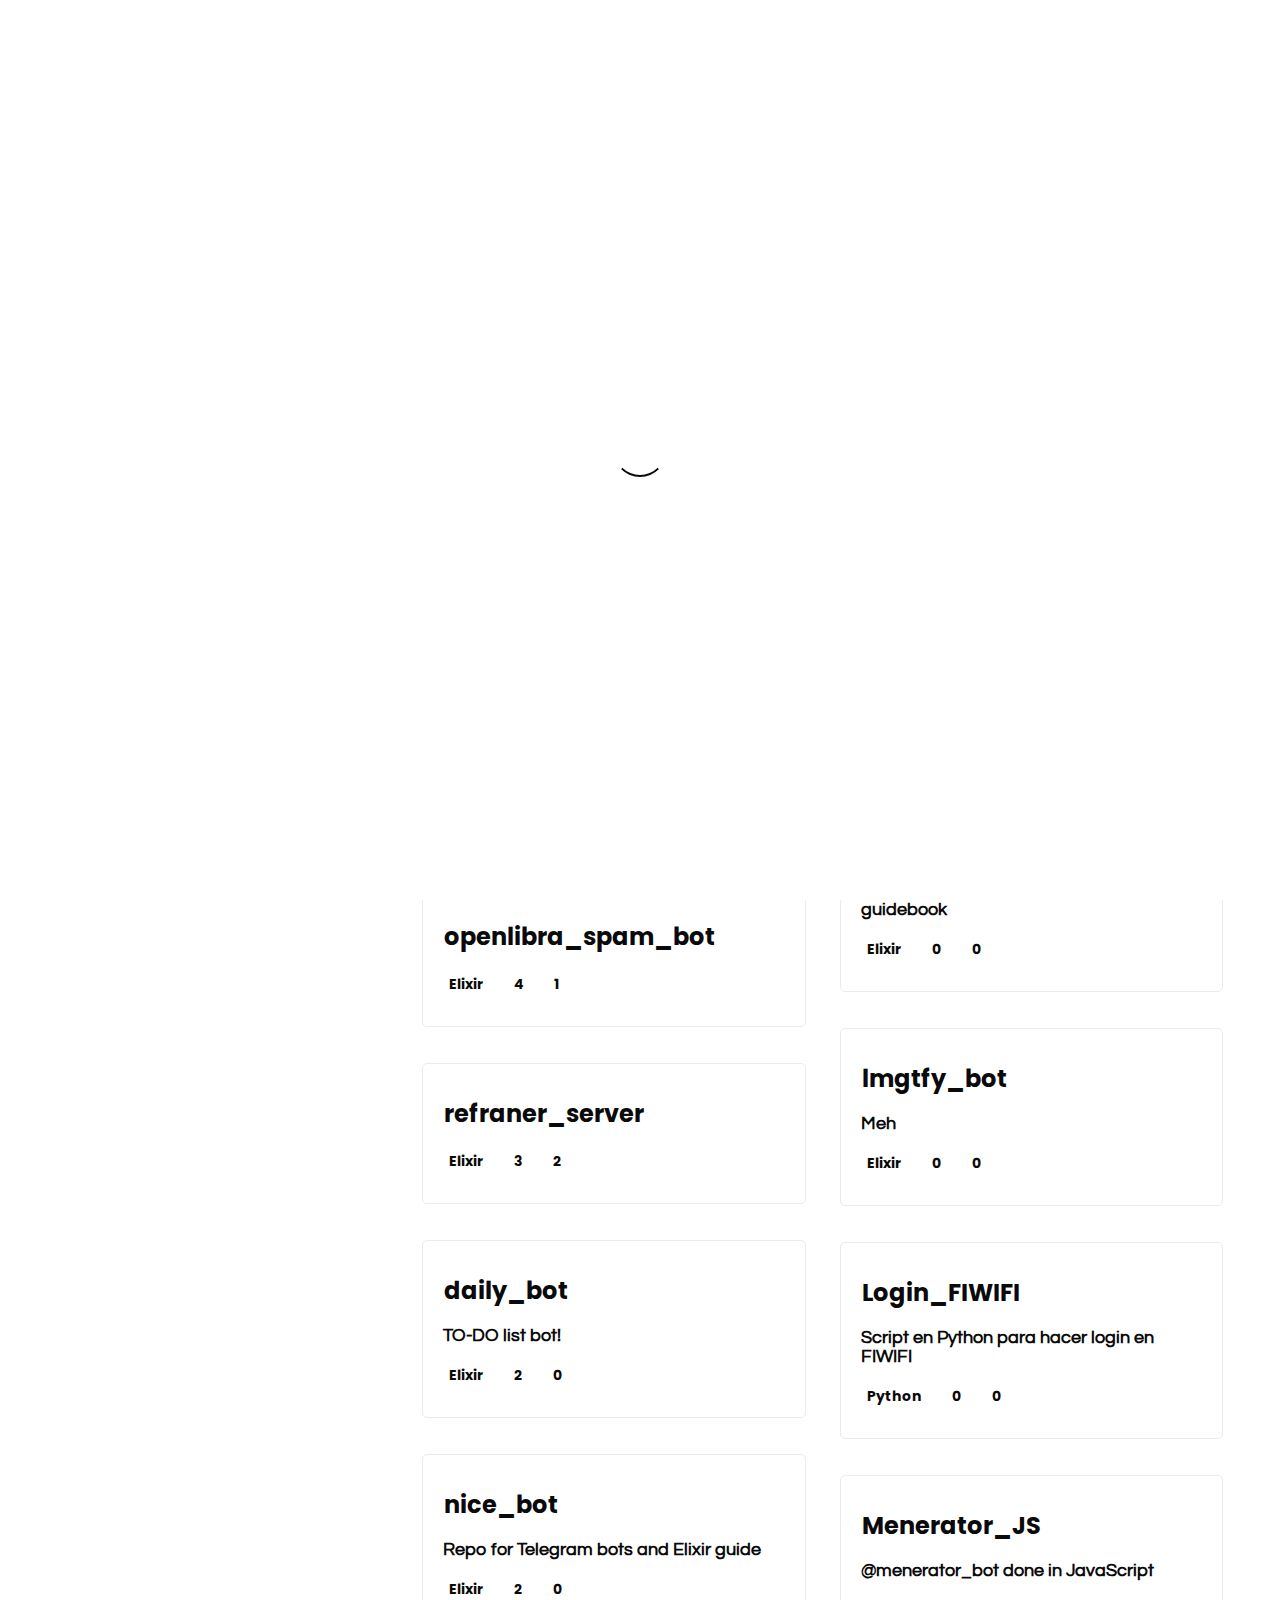
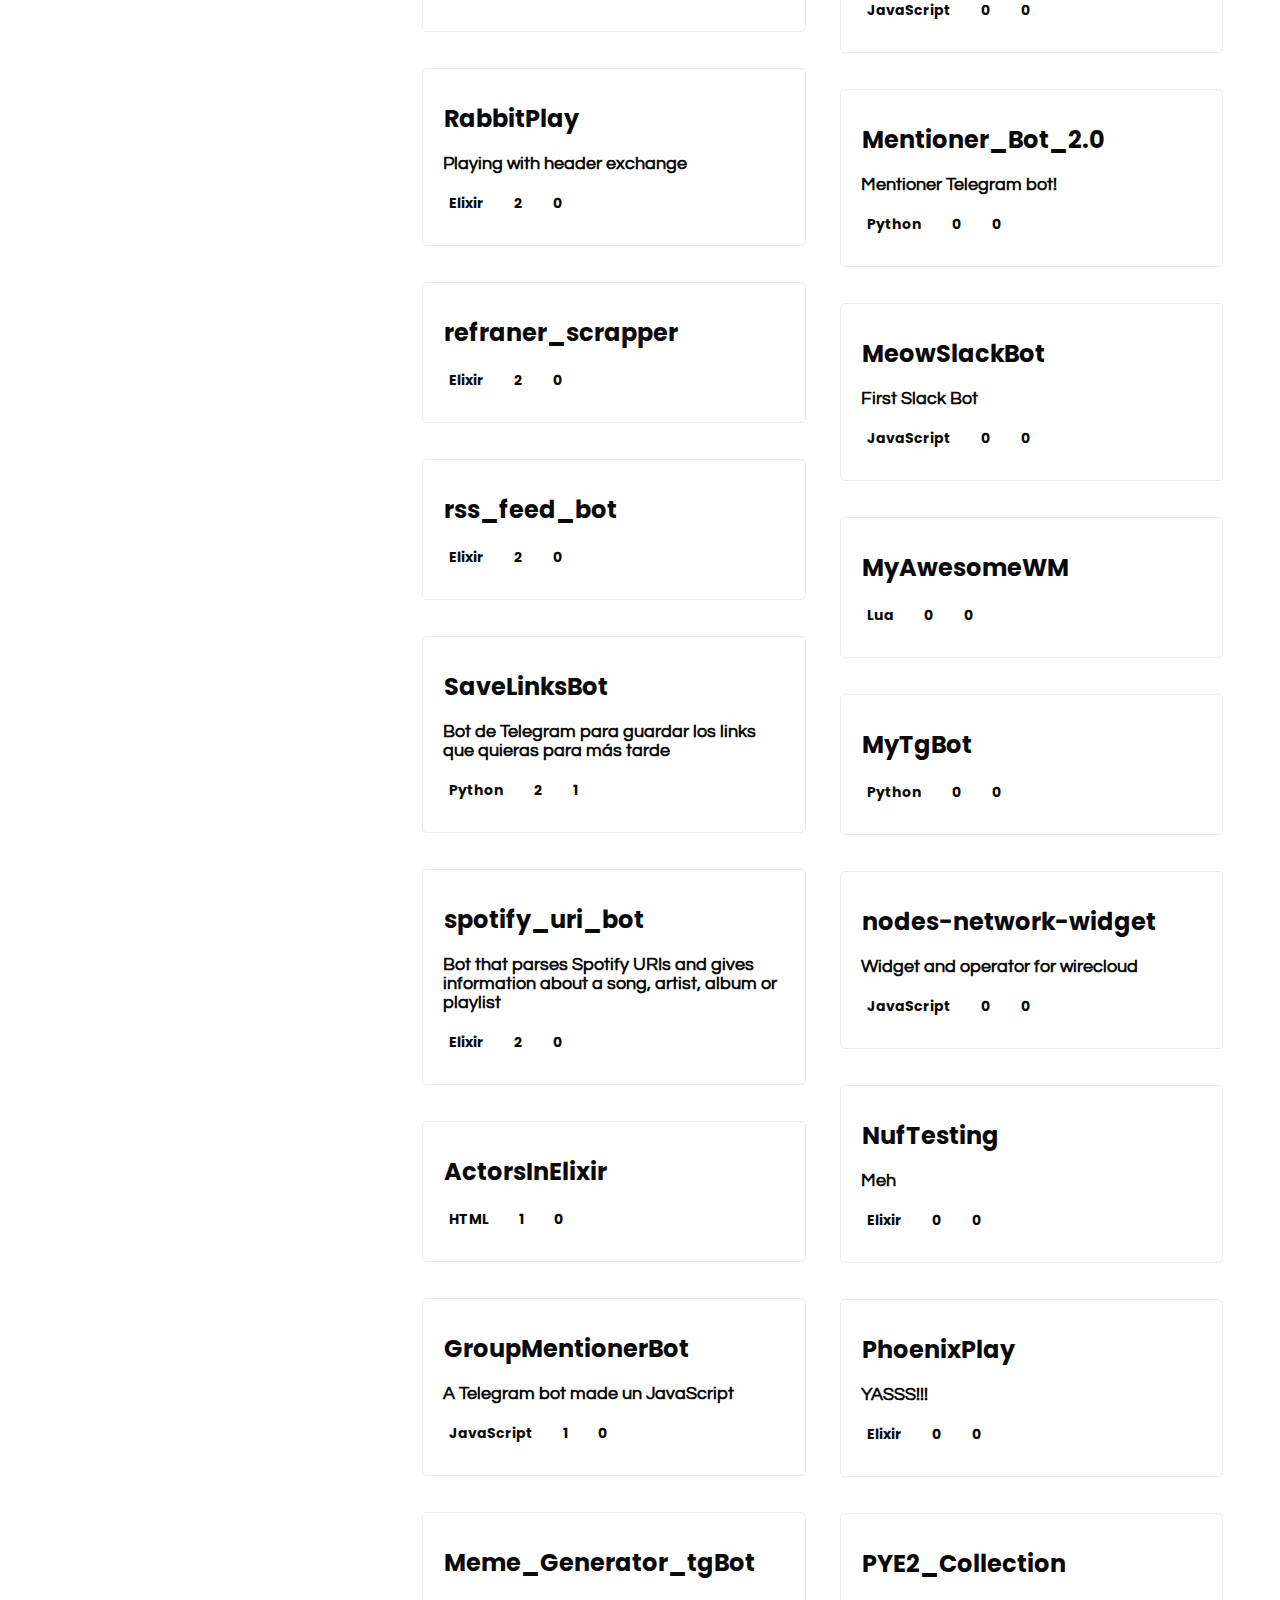
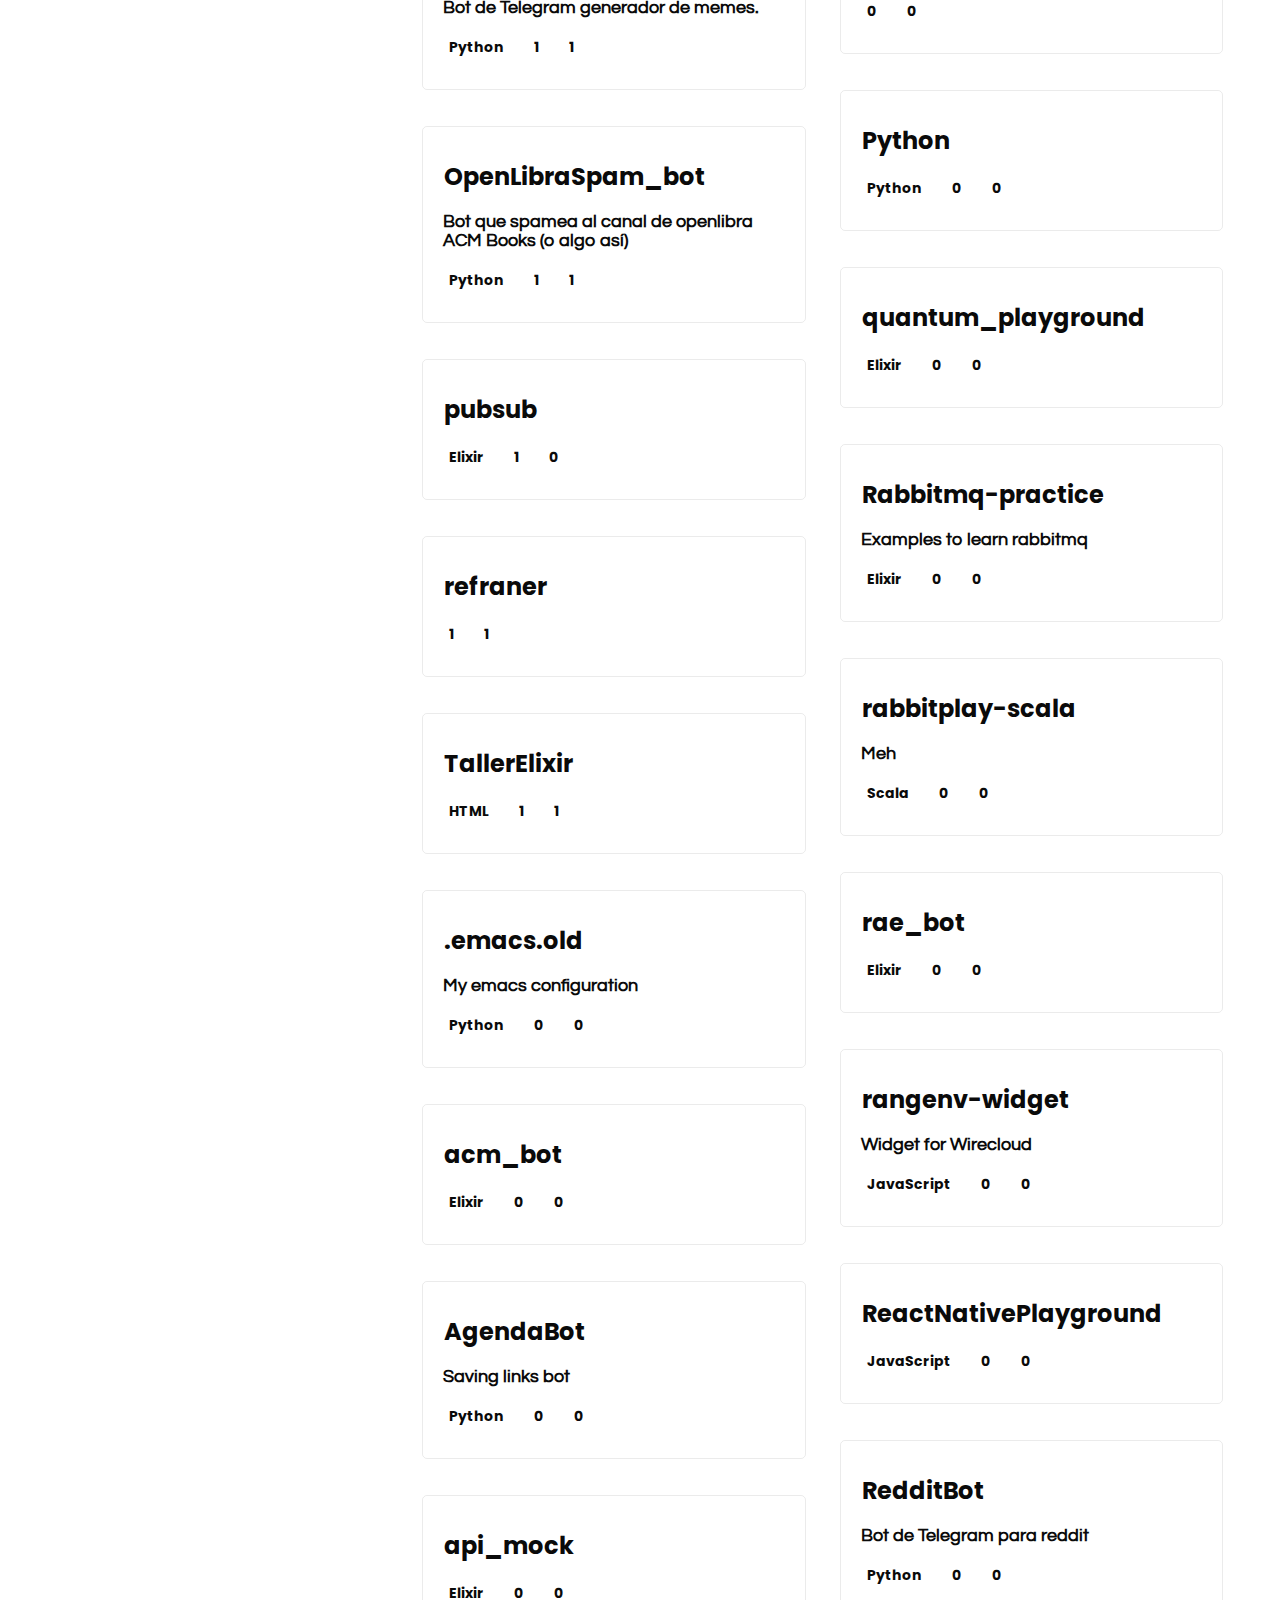
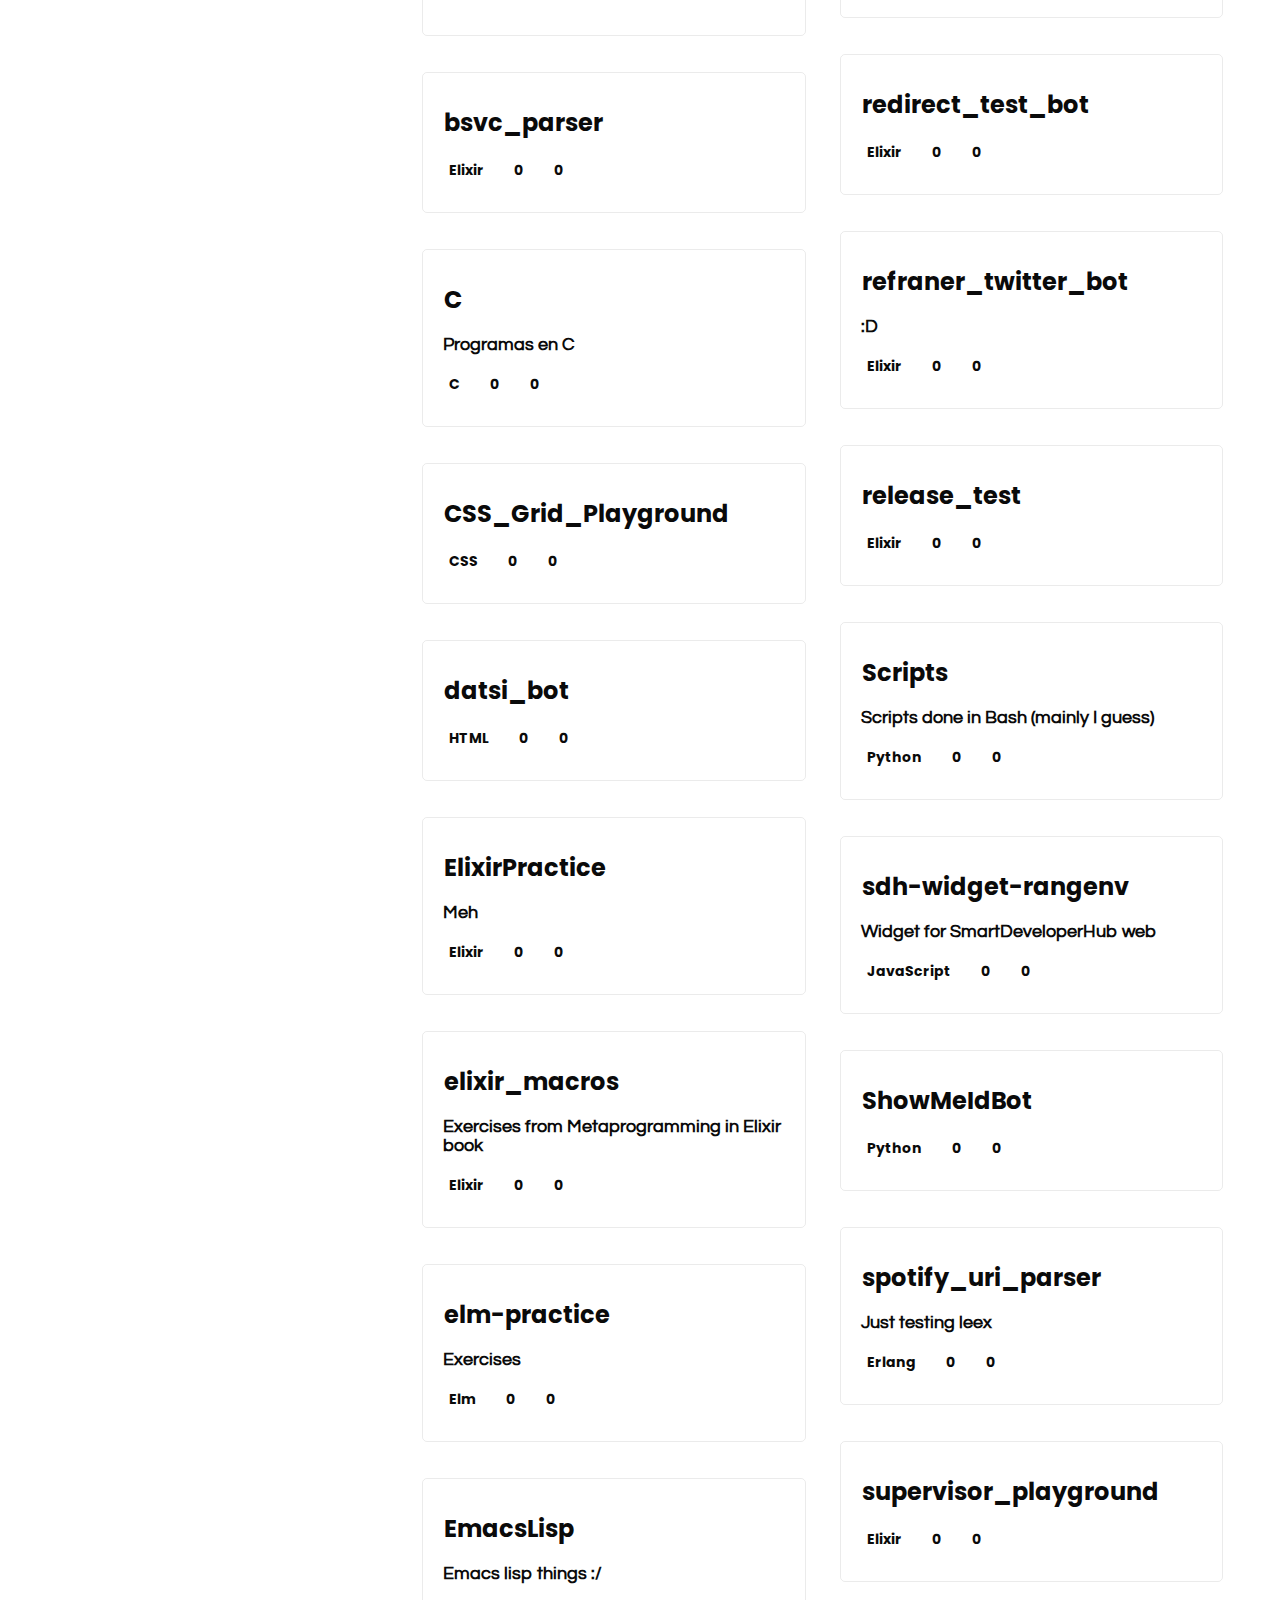
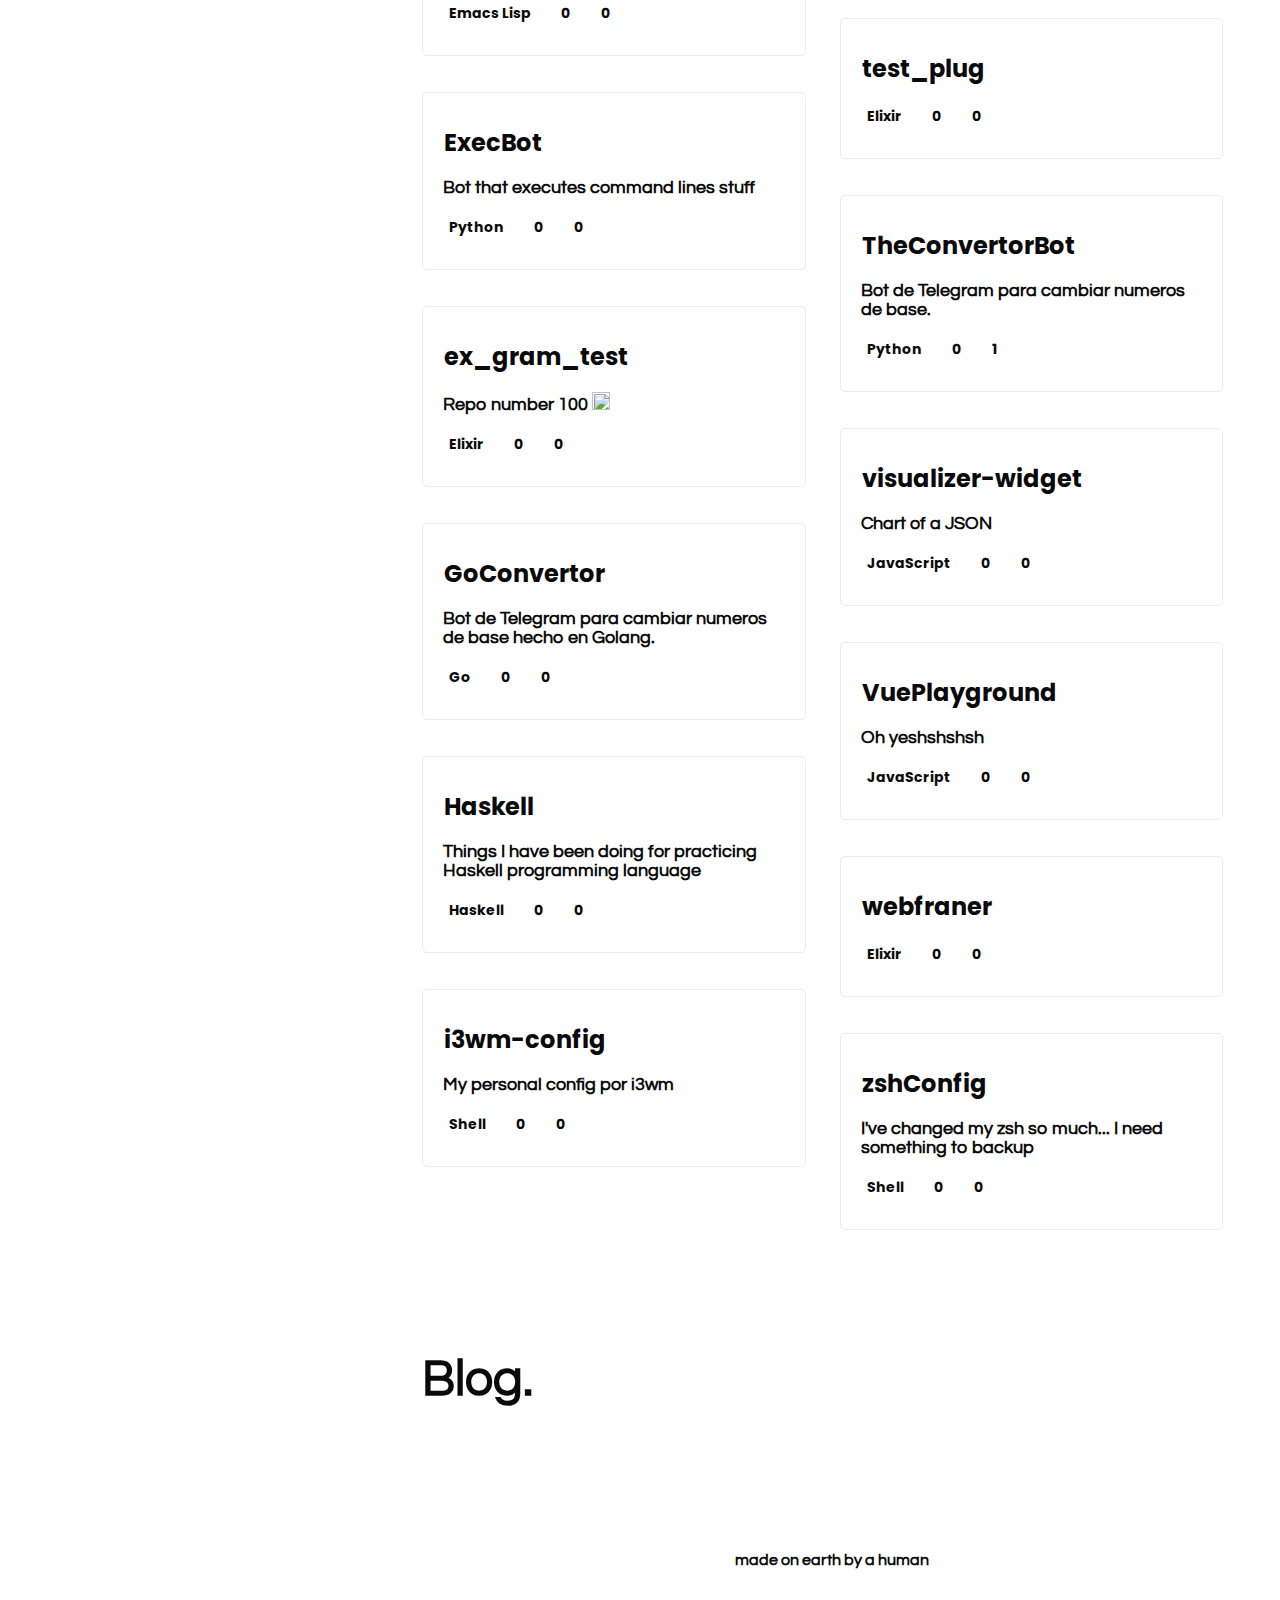
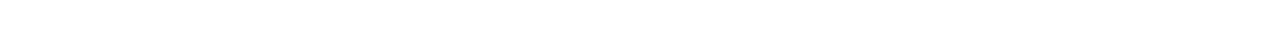
==== index.html @ a0875900 "Using gitfolio" ====
<!DOCTYPE html><html lang="en"><head>
    <meta charset="UTF-8">
    <meta name="viewport" content="width=device-width, initial-scale=1.0">
    <meta http-equiv="X-UA-Compatible" content="ie=edge">
    <title>Ironjanowar</title>
    <link rel="stylesheet" href="https://cdnjs.cloudflare.com/ajax/libs/animate.css/3.7.0/animate.min.css">
    <link rel="stylesheet" href="https://use.fontawesome.com/releases/v5.7.1/css/all.css" integrity="sha384-fnmOCqbTlWIlj8LyTjo7mOUStjsKC4pOpQbqyi7RrhN7udi9RwhKkMHpvLbHG9Sr" crossorigin="anonymous">
    <script src="https://code.jquery.com/jquery-3.4.1.min.js" integrity="sha256-CSXorXvZcTkaix6Yvo6HppcZGetbYMGWSFlBw8HfCJo=" crossorigin="anonymous"></script>
    <link rel="stylesheet" href="index.css">
<link rel="icon" href="https://avatars3.githubusercontent.com/u/9699815?v=4" type="image/png"></head>

<body>
    <div id="loading">
        <div id="spinner"></div>
    </div>
    <div id="profile">
        <div id="profile_img" style="background: url(https://avatars3.githubusercontent.com/u/9699815?v=4) center;"></div>
        <div id="username"><span style="display:block;">César</span><a href="https://github.com/Ironjanowar">@Ironjanowar</a></div>
        <div id="userbio" style="display: none;">undefined</div>
        <div id="about">
                <span style="display:none;"><i class="fas fa-users"></i> &nbsp; null</span>
                <span style="display:none;"><i class="fas fa-envelope"></i> &nbsp; null</span>
                <span style="display:none;"><i class="fas fa-link"></i> &nbsp; <a href=""></a></span>
                <span style="display:block;"><i class="fas fa-map-marker-alt"></i> &nbsp;&nbsp; Madrid</span>
                <span style="display:block;"><i class="fas fa-user-tie"></i> &nbsp;&nbsp; Available for hire</span></div>
    </div>
    <div id="display">
        <div id="work">
            <h1>Work.</h1>
            <div class="projects" id="work_section">
                        <a href="https://github.com/Ironjanowar/.emacs.d" target="_blank">
                        <section>
                            <div class="section_title">.emacs.d</div>
                            <div class="about_section">
                            <span style="display:block;">Emacs done with org-babel-tangle</span>
                            </div>
                            <div class="bottom_section">
                                <span style="display:inline-block;"><i class="fas fa-code"></i>&nbsp; Shell</span>
                                <span><i class="fas fa-star"></i>&nbsp; 7</span>
                                <span><i class="fas fa-code-branch"></i>&nbsp; 1</span>
                            </div>
                        </section>
                        </a>
                        <a href="https://github.com/Ironjanowar/refraner_bot" target="_blank">
                        <section>
                            <div class="section_title">refraner_bot</div>
                            <div class="about_section">
                            <span style="display:none;">undefined</span>
                            </div>
                            <div class="bottom_section">
                                <span style="display:inline-block;"><i class="fas fa-code"></i>&nbsp; Elixir</span>
                                <span><i class="fas fa-star"></i>&nbsp; 6</span>
                                <span><i class="fas fa-code-branch"></i>&nbsp; 2</span>
                            </div>
                        </section>
                        </a>
                        <a href="https://github.com/Ironjanowar/TallerBotsTelegram_ACM_ETSIINF_UPM" target="_blank">
                        <section>
                            <div class="section_title">TallerBotsTelegram_ACM_ETSIINF_UPM</div>
                            <div class="about_section">
                            <span style="display:block;">Diapositivas y archivos usados en el taller realizado en la UPM de Madrid</span>
                            </div>
                            <div class="bottom_section">
                                <span style="display:inline-block;"><i class="fas fa-code"></i>&nbsp; HTML</span>
                                <span><i class="fas fa-star"></i>&nbsp; 5</span>
                                <span><i class="fas fa-code-branch"></i>&nbsp; 0</span>
                            </div>
                        </section>
                        </a>
                        <a href="https://github.com/Ironjanowar/openlibra_spam_bot" target="_blank">
                        <section>
                            <div class="section_title">openlibra_spam_bot</div>
                            <div class="about_section">
                            <span style="display:none;">undefined</span>
                            </div>
                            <div class="bottom_section">
                                <span style="display:inline-block;"><i class="fas fa-code"></i>&nbsp; Elixir</span>
                                <span><i class="fas fa-star"></i>&nbsp; 4</span>
                                <span><i class="fas fa-code-branch"></i>&nbsp; 1</span>
                            </div>
                        </section>
                        </a>
                        <a href="https://github.com/Ironjanowar/refraner_server" target="_blank">
                        <section>
                            <div class="section_title">refraner_server</div>
                            <div class="about_section">
                            <span style="display:none;">undefined</span>
                            </div>
                            <div class="bottom_section">
                                <span style="display:inline-block;"><i class="fas fa-code"></i>&nbsp; Elixir</span>
                                <span><i class="fas fa-star"></i>&nbsp; 3</span>
                                <span><i class="fas fa-code-branch"></i>&nbsp; 2</span>
                            </div>
                        </section>
                        </a>
                        <a href="https://github.com/Ironjanowar/daily_bot" target="_blank">
                        <section>
                            <div class="section_title">daily_bot</div>
                            <div class="about_section">
                            <span style="display:block;">TO-DO list bot!</span>
                            </div>
                            <div class="bottom_section">
                                <span style="display:inline-block;"><i class="fas fa-code"></i>&nbsp; Elixir</span>
                                <span><i class="fas fa-star"></i>&nbsp; 2</span>
                                <span><i class="fas fa-code-branch"></i>&nbsp; 0</span>
                            </div>
                        </section>
                        </a>
                        <a href="https://github.com/Ironjanowar/nice_bot" target="_blank">
                        <section>
                            <div class="section_title">nice_bot</div>
                            <div class="about_section">
                            <span style="display:block;">Repo for Telegram bots and Elixir guide</span>
                            </div>
                            <div class="bottom_section">
                                <span style="display:inline-block;"><i class="fas fa-code"></i>&nbsp; Elixir</span>
                                <span><i class="fas fa-star"></i>&nbsp; 2</span>
                                <span><i class="fas fa-code-branch"></i>&nbsp; 0</span>
                            </div>
                        </section>
                        </a>
                        <a href="https://github.com/Ironjanowar/RabbitPlay" target="_blank">
                        <section>
                            <div class="section_title">RabbitPlay</div>
                            <div class="about_section">
                            <span style="display:block;">Playing with header exchange</span>
                            </div>
                            <div class="bottom_section">
                                <span style="display:inline-block;"><i class="fas fa-code"></i>&nbsp; Elixir</span>
                                <span><i class="fas fa-star"></i>&nbsp; 2</span>
                                <span><i class="fas fa-code-branch"></i>&nbsp; 0</span>
                            </div>
                        </section>
                        </a>
                        <a href="https://github.com/Ironjanowar/refraner_scrapper" target="_blank">
                        <section>
                            <div class="section_title">refraner_scrapper</div>
                            <div class="about_section">
                            <span style="display:none;">undefined</span>
                            </div>
                            <div class="bottom_section">
                                <span style="display:inline-block;"><i class="fas fa-code"></i>&nbsp; Elixir</span>
                                <span><i class="fas fa-star"></i>&nbsp; 2</span>
                                <span><i class="fas fa-code-branch"></i>&nbsp; 0</span>
                            </div>
                        </section>
                        </a>
                        <a href="https://github.com/Ironjanowar/rss_feed_bot" target="_blank">
                        <section>
                            <div class="section_title">rss_feed_bot</div>
                            <div class="about_section">
                            <span style="display:none;">undefined</span>
                            </div>
                            <div class="bottom_section">
                                <span style="display:inline-block;"><i class="fas fa-code"></i>&nbsp; Elixir</span>
                                <span><i class="fas fa-star"></i>&nbsp; 2</span>
                                <span><i class="fas fa-code-branch"></i>&nbsp; 0</span>
                            </div>
                        </section>
                        </a>
                        <a href="https://github.com/Ironjanowar/SaveLinksBot" target="_blank">
                        <section>
                            <div class="section_title">SaveLinksBot</div>
                            <div class="about_section">
                            <span style="display:block;">Bot de Telegram para guardar los links que quieras para más tarde</span>
                            </div>
                            <div class="bottom_section">
                                <span style="display:inline-block;"><i class="fas fa-code"></i>&nbsp; Python</span>
                                <span><i class="fas fa-star"></i>&nbsp; 2</span>
                                <span><i class="fas fa-code-branch"></i>&nbsp; 1</span>
                            </div>
                        </section>
                        </a>
                        <a href="https://github.com/Ironjanowar/spotify_uri_bot" target="_blank">
                        <section>
                            <div class="section_title">spotify_uri_bot</div>
                            <div class="about_section">
                            <span style="display:block;">Bot that parses Spotify URIs and gives information about a song, artist, album or playlist</span>
                            </div>
                            <div class="bottom_section">
                                <span style="display:inline-block;"><i class="fas fa-code"></i>&nbsp; Elixir</span>
                                <span><i class="fas fa-star"></i>&nbsp; 2</span>
                                <span><i class="fas fa-code-branch"></i>&nbsp; 0</span>
                            </div>
                        </section>
                        </a>
                        <a href="https://github.com/Ironjanowar/ActorsInElixir" target="_blank">
                        <section>
                            <div class="section_title">ActorsInElixir</div>
                            <div class="about_section">
                            <span style="display:none;">undefined</span>
                            </div>
                            <div class="bottom_section">
                                <span style="display:inline-block;"><i class="fas fa-code"></i>&nbsp; HTML</span>
                                <span><i class="fas fa-star"></i>&nbsp; 1</span>
                                <span><i class="fas fa-code-branch"></i>&nbsp; 0</span>
                            </div>
                        </section>
                        </a>
                        <a href="https://github.com/Ironjanowar/GroupMentionerBot" target="_blank">
                        <section>
                            <div class="section_title">GroupMentionerBot</div>
                            <div class="about_section">
                            <span style="display:block;">A Telegram bot made un JavaScript</span>
                            </div>
                            <div class="bottom_section">
                                <span style="display:inline-block;"><i class="fas fa-code"></i>&nbsp; JavaScript</span>
                                <span><i class="fas fa-star"></i>&nbsp; 1</span>
                                <span><i class="fas fa-code-branch"></i>&nbsp; 0</span>
                            </div>
                        </section>
                        </a>
                        <a href="https://github.com/Ironjanowar/Meme_Generator_tgBot" target="_blank">
                        <section>
                            <div class="section_title">Meme_Generator_tgBot</div>
                            <div class="about_section">
                            <span style="display:block;">Bot de Telegram generador de memes.</span>
                            </div>
                            <div class="bottom_section">
                                <span style="display:inline-block;"><i class="fas fa-code"></i>&nbsp; Python</span>
                                <span><i class="fas fa-star"></i>&nbsp; 1</span>
                                <span><i class="fas fa-code-branch"></i>&nbsp; 1</span>
                            </div>
                        </section>
                        </a>
                        <a href="https://github.com/Ironjanowar/OpenLibraSpam_bot" target="_blank">
                        <section>
                            <div class="section_title">OpenLibraSpam_bot</div>
                            <div class="about_section">
                            <span style="display:block;">Bot que spamea al canal de openlibra ACM Books (o algo así)</span>
                            </div>
                            <div class="bottom_section">
                                <span style="display:inline-block;"><i class="fas fa-code"></i>&nbsp; Python</span>
                                <span><i class="fas fa-star"></i>&nbsp; 1</span>
                                <span><i class="fas fa-code-branch"></i>&nbsp; 1</span>
                            </div>
                        </section>
                        </a>
                        <a href="https://github.com/Ironjanowar/pubsub" target="_blank">
                        <section>
                            <div class="section_title">pubsub</div>
                            <div class="about_section">
                            <span style="display:none;">undefined</span>
                            </div>
                            <div class="bottom_section">
                                <span style="display:inline-block;"><i class="fas fa-code"></i>&nbsp; Elixir</span>
                                <span><i class="fas fa-star"></i>&nbsp; 1</span>
                                <span><i class="fas fa-code-branch"></i>&nbsp; 0</span>
                            </div>
                        </section>
                        </a>
                        <a href="https://github.com/Ironjanowar/refraner" target="_blank">
                        <section>
                            <div class="section_title">refraner</div>
                            <div class="about_section">
                            <span style="display:none;">undefined</span>
                            </div>
                            <div class="bottom_section">
                                <span style="display:none;"><i class="fas fa-code"></i>&nbsp; null</span>
                                <span><i class="fas fa-star"></i>&nbsp; 1</span>
                                <span><i class="fas fa-code-branch"></i>&nbsp; 1</span>
                            </div>
                        </section>
                        </a>
                        <a href="https://github.com/Ironjanowar/TallerElixir" target="_blank">
                        <section>
                            <div class="section_title">TallerElixir</div>
                            <div class="about_section">
                            <span style="display:none;">undefined</span>
                            </div>
                            <div class="bottom_section">
                                <span style="display:inline-block;"><i class="fas fa-code"></i>&nbsp; HTML</span>
                                <span><i class="fas fa-star"></i>&nbsp; 1</span>
                                <span><i class="fas fa-code-branch"></i>&nbsp; 1</span>
                            </div>
                        </section>
                        </a>
                        <a href="https://github.com/Ironjanowar/.emacs.old" target="_blank">
                        <section>
                            <div class="section_title">.emacs.old</div>
                            <div class="about_section">
                            <span style="display:block;">My emacs configuration</span>
                            </div>
                            <div class="bottom_section">
                                <span style="display:inline-block;"><i class="fas fa-code"></i>&nbsp; Python</span>
                                <span><i class="fas fa-star"></i>&nbsp; 0</span>
                                <span><i class="fas fa-code-branch"></i>&nbsp; 0</span>
                            </div>
                        </section>
                        </a>
                        <a href="https://github.com/Ironjanowar/acm_bot" target="_blank">
                        <section>
                            <div class="section_title">acm_bot</div>
                            <div class="about_section">
                            <span style="display:none;">undefined</span>
                            </div>
                            <div class="bottom_section">
                                <span style="display:inline-block;"><i class="fas fa-code"></i>&nbsp; Elixir</span>
                                <span><i class="fas fa-star"></i>&nbsp; 0</span>
                                <span><i class="fas fa-code-branch"></i>&nbsp; 0</span>
                            </div>
                        </section>
                        </a>
                        <a href="https://github.com/Ironjanowar/AgendaBot" target="_blank">
                        <section>
                            <div class="section_title">AgendaBot</div>
                            <div class="about_section">
                            <span style="display:block;">Saving links bot</span>
                            </div>
                            <div class="bottom_section">
                                <span style="display:inline-block;"><i class="fas fa-code"></i>&nbsp; Python</span>
                                <span><i class="fas fa-star"></i>&nbsp; 0</span>
                                <span><i class="fas fa-code-branch"></i>&nbsp; 0</span>
                            </div>
                        </section>
                        </a>
                        <a href="https://github.com/Ironjanowar/api_mock" target="_blank">
                        <section>
                            <div class="section_title">api_mock</div>
                            <div class="about_section">
                            <span style="display:none;">undefined</span>
                            </div>
                            <div class="bottom_section">
                                <span style="display:inline-block;"><i class="fas fa-code"></i>&nbsp; Elixir</span>
                                <span><i class="fas fa-star"></i>&nbsp; 0</span>
                                <span><i class="fas fa-code-branch"></i>&nbsp; 0</span>
                            </div>
                        </section>
                        </a>
                        <a href="https://github.com/Ironjanowar/bsvc_parser" target="_blank">
                        <section>
                            <div class="section_title">bsvc_parser</div>
                            <div class="about_section">
                            <span style="display:none;">undefined</span>
                            </div>
                            <div class="bottom_section">
                                <span style="display:inline-block;"><i class="fas fa-code"></i>&nbsp; Elixir</span>
                                <span><i class="fas fa-star"></i>&nbsp; 0</span>
                                <span><i class="fas fa-code-branch"></i>&nbsp; 0</span>
                            </div>
                        </section>
                        </a>
                        <a href="https://github.com/Ironjanowar/C" target="_blank">
                        <section>
                            <div class="section_title">C</div>
                            <div class="about_section">
                            <span style="display:block;">Programas en C</span>
                            </div>
                            <div class="bottom_section">
                                <span style="display:inline-block;"><i class="fas fa-code"></i>&nbsp; C</span>
                                <span><i class="fas fa-star"></i>&nbsp; 0</span>
                                <span><i class="fas fa-code-branch"></i>&nbsp; 0</span>
                            </div>
                        </section>
                        </a>
                        <a href="https://github.com/Ironjanowar/CSS_Grid_Playground" target="_blank">
                        <section>
                            <div class="section_title">CSS_Grid_Playground</div>
                            <div class="about_section">
                            <span style="display:none;">undefined</span>
                            </div>
                            <div class="bottom_section">
                                <span style="display:inline-block;"><i class="fas fa-code"></i>&nbsp; CSS</span>
                                <span><i class="fas fa-star"></i>&nbsp; 0</span>
                                <span><i class="fas fa-code-branch"></i>&nbsp; 0</span>
                            </div>
                        </section>
                        </a>
                        <a href="https://github.com/Ironjanowar/datsi_bot" target="_blank">
                        <section>
                            <div class="section_title">datsi_bot</div>
                            <div class="about_section">
                            <span style="display:none;">undefined</span>
                            </div>
                            <div class="bottom_section">
                                <span style="display:inline-block;"><i class="fas fa-code"></i>&nbsp; HTML</span>
                                <span><i class="fas fa-star"></i>&nbsp; 0</span>
                                <span><i class="fas fa-code-branch"></i>&nbsp; 0</span>
                            </div>
                        </section>
                        </a>
                        <a href="https://github.com/Ironjanowar/ElixirPractice" target="_blank">
                        <section>
                            <div class="section_title">ElixirPractice</div>
                            <div class="about_section">
                            <span style="display:block;">Meh</span>
                            </div>
                            <div class="bottom_section">
                                <span style="display:inline-block;"><i class="fas fa-code"></i>&nbsp; Elixir</span>
                                <span><i class="fas fa-star"></i>&nbsp; 0</span>
                                <span><i class="fas fa-code-branch"></i>&nbsp; 0</span>
                            </div>
                        </section>
                        </a>
                        <a href="https://github.com/Ironjanowar/elixir_macros" target="_blank">
                        <section>
                            <div class="section_title">elixir_macros</div>
                            <div class="about_section">
                            <span style="display:block;">Exercises from Metaprogramming in Elixir book</span>
                            </div>
                            <div class="bottom_section">
                                <span style="display:inline-block;"><i class="fas fa-code"></i>&nbsp; Elixir</span>
                                <span><i class="fas fa-star"></i>&nbsp; 0</span>
                                <span><i class="fas fa-code-branch"></i>&nbsp; 0</span>
                            </div>
                        </section>
                        </a>
                        <a href="https://github.com/Ironjanowar/elm-practice" target="_blank">
                        <section>
                            <div class="section_title">elm-practice</div>
                            <div class="about_section">
                            <span style="display:block;">Exercises</span>
                            </div>
                            <div class="bottom_section">
                                <span style="display:inline-block;"><i class="fas fa-code"></i>&nbsp; Elm</span>
                                <span><i class="fas fa-star"></i>&nbsp; 0</span>
                                <span><i class="fas fa-code-branch"></i>&nbsp; 0</span>
                            </div>
                        </section>
                        </a>
                        <a href="https://github.com/Ironjanowar/EmacsLisp" target="_blank">
                        <section>
                            <div class="section_title">EmacsLisp</div>
                            <div class="about_section">
                            <span style="display:block;">Emacs lisp things :/</span>
                            </div>
                            <div class="bottom_section">
                                <span style="display:inline-block;"><i class="fas fa-code"></i>&nbsp; Emacs Lisp</span>
                                <span><i class="fas fa-star"></i>&nbsp; 0</span>
                                <span><i class="fas fa-code-branch"></i>&nbsp; 0</span>
                            </div>
                        </section>
                        </a>
                        <a href="https://github.com/Ironjanowar/ExecBot" target="_blank">
                        <section>
                            <div class="section_title">ExecBot</div>
                            <div class="about_section">
                            <span style="display:block;">Bot that executes command lines stuff</span>
                            </div>
                            <div class="bottom_section">
                                <span style="display:inline-block;"><i class="fas fa-code"></i>&nbsp; Python</span>
                                <span><i class="fas fa-star"></i>&nbsp; 0</span>
                                <span><i class="fas fa-code-branch"></i>&nbsp; 0</span>
                            </div>
                        </section>
                        </a>
                        <a href="https://github.com/Ironjanowar/ex_gram_test" target="_blank">
                        <section>
                            <div class="section_title">ex_gram_test</div>
                            <div class="about_section">
                            <span style="display:block;">Repo number 100 <img src="https://github.githubassets.com/images/icons/emoji/unicode/2764.png?v8" class="emoji"></span>
                            </div>
                            <div class="bottom_section">
                                <span style="display:inline-block;"><i class="fas fa-code"></i>&nbsp; Elixir</span>
                                <span><i class="fas fa-star"></i>&nbsp; 0</span>
                                <span><i class="fas fa-code-branch"></i>&nbsp; 0</span>
                            </div>
                        </section>
                        </a>
                        <a href="https://github.com/Ironjanowar/GoConvertor" target="_blank">
                        <section>
                            <div class="section_title">GoConvertor</div>
                            <div class="about_section">
                            <span style="display:block;">Bot de Telegram para cambiar numeros de base hecho en Golang.</span>
                            </div>
                            <div class="bottom_section">
                                <span style="display:inline-block;"><i class="fas fa-code"></i>&nbsp; Go</span>
                                <span><i class="fas fa-star"></i>&nbsp; 0</span>
                                <span><i class="fas fa-code-branch"></i>&nbsp; 0</span>
                            </div>
                        </section>
                        </a>
                        <a href="https://github.com/Ironjanowar/Haskell" target="_blank">
                        <section>
                            <div class="section_title">Haskell</div>
                            <div class="about_section">
                            <span style="display:block;">Things I have been doing for practicing Haskell programming language</span>
                            </div>
                            <div class="bottom_section">
                                <span style="display:inline-block;"><i class="fas fa-code"></i>&nbsp; Haskell</span>
                                <span><i class="fas fa-star"></i>&nbsp; 0</span>
                                <span><i class="fas fa-code-branch"></i>&nbsp; 0</span>
                            </div>
                        </section>
                        </a>
                        <a href="https://github.com/Ironjanowar/i3wm-config" target="_blank">
                        <section>
                            <div class="section_title">i3wm-config</div>
                            <div class="about_section">
                            <span style="display:block;">My personal config por i3wm</span>
                            </div>
                            <div class="bottom_section">
                                <span style="display:inline-block;"><i class="fas fa-code"></i>&nbsp; Shell</span>
                                <span><i class="fas fa-star"></i>&nbsp; 0</span>
                                <span><i class="fas fa-code-branch"></i>&nbsp; 0</span>
                            </div>
                        </section>
                        </a>
                        <a href="https://github.com/Ironjanowar/ironjanowar.github.io" target="_blank">
                        <section>
                            <div class="section_title">ironjanowar.github.io</div>
                            <div class="about_section">
                            <span style="display:block;">My github.io !!</span>
                            </div>
                            <div class="bottom_section">
                                <span style="display:none;"><i class="fas fa-code"></i>&nbsp; null</span>
                                <span><i class="fas fa-star"></i>&nbsp; 0</span>
                                <span><i class="fas fa-code-branch"></i>&nbsp; 0</span>
                            </div>
                        </section>
                        </a>
                        <a href="https://github.com/Ironjanowar/Java-projects" target="_blank">
                        <section>
                            <div class="section_title">Java-projects</div>
                            <div class="about_section">
                            <span style="display:none;">undefined</span>
                            </div>
                            <div class="bottom_section">
                                <span style="display:inline-block;"><i class="fas fa-code"></i>&nbsp; Java</span>
                                <span><i class="fas fa-star"></i>&nbsp; 0</span>
                                <span><i class="fas fa-code-branch"></i>&nbsp; 0</span>
                            </div>
                        </section>
                        </a>
                        <a href="https://github.com/Ironjanowar/le_test_bot" target="_blank">
                        <section>
                            <div class="section_title">le_test_bot</div>
                            <div class="about_section">
                            <span style="display:none;">undefined</span>
                            </div>
                            <div class="bottom_section">
                                <span style="display:inline-block;"><i class="fas fa-code"></i>&nbsp; Elixir</span>
                                <span><i class="fas fa-star"></i>&nbsp; 0</span>
                                <span><i class="fas fa-code-branch"></i>&nbsp; 0</span>
                            </div>
                        </section>
                        </a>
                        <a href="https://github.com/Ironjanowar/Little_Elixir_OTP_Book" target="_blank">
                        <section>
                            <div class="section_title">Little_Elixir_OTP_Book</div>
                            <div class="about_section">
                            <span style="display:block;">Exercises from Little Elixir and OTP guidebook</span>
                            </div>
                            <div class="bottom_section">
                                <span style="display:inline-block;"><i class="fas fa-code"></i>&nbsp; Elixir</span>
                                <span><i class="fas fa-star"></i>&nbsp; 0</span>
                                <span><i class="fas fa-code-branch"></i>&nbsp; 0</span>
                            </div>
                        </section>
                        </a>
                        <a href="https://github.com/Ironjanowar/lmgtfy_bot" target="_blank">
                        <section>
                            <div class="section_title">lmgtfy_bot</div>
                            <div class="about_section">
                            <span style="display:block;">Meh</span>
                            </div>
                            <div class="bottom_section">
                                <span style="display:inline-block;"><i class="fas fa-code"></i>&nbsp; Elixir</span>
                                <span><i class="fas fa-star"></i>&nbsp; 0</span>
                                <span><i class="fas fa-code-branch"></i>&nbsp; 0</span>
                            </div>
                        </section>
                        </a>
                        <a href="https://github.com/Ironjanowar/Login_FIWIFI" target="_blank">
                        <section>
                            <div class="section_title">Login_FIWIFI</div>
                            <div class="about_section">
                            <span style="display:block;">Script en Python para hacer login en FIWIFI</span>
                            </div>
                            <div class="bottom_section">
                                <span style="display:inline-block;"><i class="fas fa-code"></i>&nbsp; Python</span>
                                <span><i class="fas fa-star"></i>&nbsp; 0</span>
                                <span><i class="fas fa-code-branch"></i>&nbsp; 0</span>
                            </div>
                        </section>
                        </a>
                        <a href="https://github.com/Ironjanowar/Menerator_JS" target="_blank">
                        <section>
                            <div class="section_title">Menerator_JS</div>
                            <div class="about_section">
                            <span style="display:block;">@menerator_bot done in JavaScript</span>
                            </div>
                            <div class="bottom_section">
                                <span style="display:inline-block;"><i class="fas fa-code"></i>&nbsp; JavaScript</span>
                                <span><i class="fas fa-star"></i>&nbsp; 0</span>
                                <span><i class="fas fa-code-branch"></i>&nbsp; 0</span>
                            </div>
                        </section>
                        </a>
                        <a href="https://github.com/Ironjanowar/Mentioner_Bot_2.0" target="_blank">
                        <section>
                            <div class="section_title">Mentioner_Bot_2.0</div>
                            <div class="about_section">
                            <span style="display:block;">Mentioner Telegram bot!</span>
                            </div>
                            <div class="bottom_section">
                                <span style="display:inline-block;"><i class="fas fa-code"></i>&nbsp; Python</span>
                                <span><i class="fas fa-star"></i>&nbsp; 0</span>
                                <span><i class="fas fa-code-branch"></i>&nbsp; 0</span>
                            </div>
                        </section>
                        </a>
                        <a href="https://github.com/Ironjanowar/MeowSlackBot" target="_blank">
                        <section>
                            <div class="section_title">MeowSlackBot</div>
                            <div class="about_section">
                            <span style="display:block;">First Slack Bot</span>
                            </div>
                            <div class="bottom_section">
                                <span style="display:inline-block;"><i class="fas fa-code"></i>&nbsp; JavaScript</span>
                                <span><i class="fas fa-star"></i>&nbsp; 0</span>
                                <span><i class="fas fa-code-branch"></i>&nbsp; 0</span>
                            </div>
                        </section>
                        </a>
                        <a href="https://github.com/Ironjanowar/MyAwesomeWM" target="_blank">
                        <section>
                            <div class="section_title">MyAwesomeWM</div>
                            <div class="about_section">
                            <span style="display:none;">undefined</span>
                            </div>
                            <div class="bottom_section">
                                <span style="display:inline-block;"><i class="fas fa-code"></i>&nbsp; Lua</span>
                                <span><i class="fas fa-star"></i>&nbsp; 0</span>
                                <span><i class="fas fa-code-branch"></i>&nbsp; 0</span>
                            </div>
                        </section>
                        </a>
                        <a href="https://github.com/Ironjanowar/MyTgBot" target="_blank">
                        <section>
                            <div class="section_title">MyTgBot</div>
                            <div class="about_section">
                            <span style="display:none;">undefined</span>
                            </div>
                            <div class="bottom_section">
                                <span style="display:inline-block;"><i class="fas fa-code"></i>&nbsp; Python</span>
                                <span><i class="fas fa-star"></i>&nbsp; 0</span>
                                <span><i class="fas fa-code-branch"></i>&nbsp; 0</span>
                            </div>
                        </section>
                        </a>
                        <a href="https://github.com/Ironjanowar/nodes-network-widget" target="_blank">
                        <section>
                            <div class="section_title">nodes-network-widget</div>
                            <div class="about_section">
                            <span style="display:block;">Widget and operator for wirecloud</span>
                            </div>
                            <div class="bottom_section">
                                <span style="display:inline-block;"><i class="fas fa-code"></i>&nbsp; JavaScript</span>
                                <span><i class="fas fa-star"></i>&nbsp; 0</span>
                                <span><i class="fas fa-code-branch"></i>&nbsp; 0</span>
                            </div>
                        </section>
                        </a>
                        <a href="https://github.com/Ironjanowar/NufTesting" target="_blank">
                        <section>
                            <div class="section_title">NufTesting</div>
                            <div class="about_section">
                            <span style="display:block;">Meh</span>
                            </div>
                            <div class="bottom_section">
                                <span style="display:inline-block;"><i class="fas fa-code"></i>&nbsp; Elixir</span>
                                <span><i class="fas fa-star"></i>&nbsp; 0</span>
                                <span><i class="fas fa-code-branch"></i>&nbsp; 0</span>
                            </div>
                        </section>
                        </a>
                        <a href="https://github.com/Ironjanowar/PhoenixPlay" target="_blank">
                        <section>
                            <div class="section_title">PhoenixPlay</div>
                            <div class="about_section">
                            <span style="display:block;">YASSS!!!</span>
                            </div>
                            <div class="bottom_section">
                                <span style="display:inline-block;"><i class="fas fa-code"></i>&nbsp; Elixir</span>
                                <span><i class="fas fa-star"></i>&nbsp; 0</span>
                                <span><i class="fas fa-code-branch"></i>&nbsp; 0</span>
                            </div>
                        </section>
                        </a>
                        <a href="https://github.com/Ironjanowar/PYE2_Collection" target="_blank">
                        <section>
                            <div class="section_title">PYE2_Collection</div>
                            <div class="about_section">
                            <span style="display:none;">undefined</span>
                            </div>
                            <div class="bottom_section">
                                <span style="display:none;"><i class="fas fa-code"></i>&nbsp; null</span>
                                <span><i class="fas fa-star"></i>&nbsp; 0</span>
                                <span><i class="fas fa-code-branch"></i>&nbsp; 0</span>
                            </div>
                        </section>
                        </a>
                        <a href="https://github.com/Ironjanowar/Python" target="_blank">
                        <section>
                            <div class="section_title">Python</div>
                            <div class="about_section">
                            <span style="display:none;">undefined</span>
                            </div>
                            <div class="bottom_section">
                                <span style="display:inline-block;"><i class="fas fa-code"></i>&nbsp; Python</span>
                                <span><i class="fas fa-star"></i>&nbsp; 0</span>
                                <span><i class="fas fa-code-branch"></i>&nbsp; 0</span>
                            </div>
                        </section>
                        </a>
                        <a href="https://github.com/Ironjanowar/quantum_playground" target="_blank">
                        <section>
                            <div class="section_title">quantum_playground</div>
                            <div class="about_section">
                            <span style="display:none;">undefined</span>
                            </div>
                            <div class="bottom_section">
                                <span style="display:inline-block;"><i class="fas fa-code"></i>&nbsp; Elixir</span>
                                <span><i class="fas fa-star"></i>&nbsp; 0</span>
                                <span><i class="fas fa-code-branch"></i>&nbsp; 0</span>
                            </div>
                        </section>
                        </a>
                        <a href="https://github.com/Ironjanowar/Rabbitmq-practice" target="_blank">
                        <section>
                            <div class="section_title">Rabbitmq-practice</div>
                            <div class="about_section">
                            <span style="display:block;">Examples to learn rabbitmq</span>
                            </div>
                            <div class="bottom_section">
                                <span style="display:inline-block;"><i class="fas fa-code"></i>&nbsp; Elixir</span>
                                <span><i class="fas fa-star"></i>&nbsp; 0</span>
                                <span><i class="fas fa-code-branch"></i>&nbsp; 0</span>
                            </div>
                        </section>
                        </a>
                        <a href="https://github.com/Ironjanowar/rabbitplay-scala" target="_blank">
                        <section>
                            <div class="section_title">rabbitplay-scala</div>
                            <div class="about_section">
                            <span style="display:block;">Meh</span>
                            </div>
                            <div class="bottom_section">
                                <span style="display:inline-block;"><i class="fas fa-code"></i>&nbsp; Scala</span>
                                <span><i class="fas fa-star"></i>&nbsp; 0</span>
                                <span><i class="fas fa-code-branch"></i>&nbsp; 0</span>
                            </div>
                        </section>
                        </a>
                        <a href="https://github.com/Ironjanowar/rae_bot" target="_blank">
                        <section>
                            <div class="section_title">rae_bot</div>
                            <div class="about_section">
                            <span style="display:none;">undefined</span>
                            </div>
                            <div class="bottom_section">
                                <span style="display:inline-block;"><i class="fas fa-code"></i>&nbsp; Elixir</span>
                                <span><i class="fas fa-star"></i>&nbsp; 0</span>
                                <span><i class="fas fa-code-branch"></i>&nbsp; 0</span>
                            </div>
                        </section>
                        </a>
                        <a href="https://github.com/Ironjanowar/rangenv-widget" target="_blank">
                        <section>
                            <div class="section_title">rangenv-widget</div>
                            <div class="about_section">
                            <span style="display:block;">Widget for Wirecloud</span>
                            </div>
                            <div class="bottom_section">
                                <span style="display:inline-block;"><i class="fas fa-code"></i>&nbsp; JavaScript</span>
                                <span><i class="fas fa-star"></i>&nbsp; 0</span>
                                <span><i class="fas fa-code-branch"></i>&nbsp; 0</span>
                            </div>
                        </section>
                        </a>
                        <a href="https://github.com/Ironjanowar/ReactNativePlayground" target="_blank">
                        <section>
                            <div class="section_title">ReactNativePlayground</div>
                            <div class="about_section">
                            <span style="display:none;">undefined</span>
                            </div>
                            <div class="bottom_section">
                                <span style="display:inline-block;"><i class="fas fa-code"></i>&nbsp; JavaScript</span>
                                <span><i class="fas fa-star"></i>&nbsp; 0</span>
                                <span><i class="fas fa-code-branch"></i>&nbsp; 0</span>
                            </div>
                        </section>
                        </a>
                        <a href="https://github.com/Ironjanowar/RedditBot" target="_blank">
                        <section>
                            <div class="section_title">RedditBot</div>
                            <div class="about_section">
                            <span style="display:block;">Bot de Telegram para reddit</span>
                            </div>
                            <div class="bottom_section">
                                <span style="display:inline-block;"><i class="fas fa-code"></i>&nbsp; Python</span>
                                <span><i class="fas fa-star"></i>&nbsp; 0</span>
                                <span><i class="fas fa-code-branch"></i>&nbsp; 0</span>
                            </div>
                        </section>
                        </a>
                        <a href="https://github.com/Ironjanowar/redirect_test_bot" target="_blank">
                        <section>
                            <div class="section_title">redirect_test_bot</div>
                            <div class="about_section">
                            <span style="display:none;">undefined</span>
                            </div>
                            <div class="bottom_section">
                                <span style="display:inline-block;"><i class="fas fa-code"></i>&nbsp; Elixir</span>
                                <span><i class="fas fa-star"></i>&nbsp; 0</span>
                                <span><i class="fas fa-code-branch"></i>&nbsp; 0</span>
                            </div>
                        </section>
                        </a>
                        <a href="https://github.com/Ironjanowar/refraner_twitter_bot" target="_blank">
                        <section>
                            <div class="section_title">refraner_twitter_bot</div>
                            <div class="about_section">
                            <span style="display:block;">:D</span>
                            </div>
                            <div class="bottom_section">
                                <span style="display:inline-block;"><i class="fas fa-code"></i>&nbsp; Elixir</span>
                                <span><i class="fas fa-star"></i>&nbsp; 0</span>
                                <span><i class="fas fa-code-branch"></i>&nbsp; 0</span>
                            </div>
                        </section>
                        </a>
                        <a href="https://github.com/Ironjanowar/release_test" target="_blank">
                        <section>
                            <div class="section_title">release_test</div>
                            <div class="about_section">
                            <span style="display:none;">undefined</span>
                            </div>
                            <div class="bottom_section">
                                <span style="display:inline-block;"><i class="fas fa-code"></i>&nbsp; Elixir</span>
                                <span><i class="fas fa-star"></i>&nbsp; 0</span>
                                <span><i class="fas fa-code-branch"></i>&nbsp; 0</span>
                            </div>
                        </section>
                        </a>
                        <a href="https://github.com/Ironjanowar/Scripts" target="_blank">
                        <section>
                            <div class="section_title">Scripts</div>
                            <div class="about_section">
                            <span style="display:block;">Scripts done in Bash (mainly I guess)</span>
                            </div>
                            <div class="bottom_section">
                                <span style="display:inline-block;"><i class="fas fa-code"></i>&nbsp; Python</span>
                                <span><i class="fas fa-star"></i>&nbsp; 0</span>
                                <span><i class="fas fa-code-branch"></i>&nbsp; 0</span>
                            </div>
                        </section>
                        </a>
                        <a href="https://github.com/Ironjanowar/sdh-widget-rangenv" target="_blank">
                        <section>
                            <div class="section_title">sdh-widget-rangenv</div>
                            <div class="about_section">
                            <span style="display:block;">Widget for SmartDeveloperHub web</span>
                            </div>
                            <div class="bottom_section">
                                <span style="display:inline-block;"><i class="fas fa-code"></i>&nbsp; JavaScript</span>
                                <span><i class="fas fa-star"></i>&nbsp; 0</span>
                                <span><i class="fas fa-code-branch"></i>&nbsp; 0</span>
                            </div>
                        </section>
                        </a>
                        <a href="https://github.com/Ironjanowar/ShowMeIdBot" target="_blank">
                        <section>
                            <div class="section_title">ShowMeIdBot</div>
                            <div class="about_section">
                            <span style="display:none;">undefined</span>
                            </div>
                            <div class="bottom_section">
                                <span style="display:inline-block;"><i class="fas fa-code"></i>&nbsp; Python</span>
                                <span><i class="fas fa-star"></i>&nbsp; 0</span>
                                <span><i class="fas fa-code-branch"></i>&nbsp; 0</span>
                            </div>
                        </section>
                        </a>
                        <a href="https://github.com/Ironjanowar/spotify_uri_parser" target="_blank">
                        <section>
                            <div class="section_title">spotify_uri_parser</div>
                            <div class="about_section">
                            <span style="display:block;">Just testing leex</span>
                            </div>
                            <div class="bottom_section">
                                <span style="display:inline-block;"><i class="fas fa-code"></i>&nbsp; Erlang</span>
                                <span><i class="fas fa-star"></i>&nbsp; 0</span>
                                <span><i class="fas fa-code-branch"></i>&nbsp; 0</span>
                            </div>
                        </section>
                        </a>
                        <a href="https://github.com/Ironjanowar/supervisor_playground" target="_blank">
                        <section>
                            <div class="section_title">supervisor_playground</div>
                            <div class="about_section">
                            <span style="display:none;">undefined</span>
                            </div>
                            <div class="bottom_section">
                                <span style="display:inline-block;"><i class="fas fa-code"></i>&nbsp; Elixir</span>
                                <span><i class="fas fa-star"></i>&nbsp; 0</span>
                                <span><i class="fas fa-code-branch"></i>&nbsp; 0</span>
                            </div>
                        </section>
                        </a>
                        <a href="https://github.com/Ironjanowar/test_plug" target="_blank">
                        <section>
                            <div class="section_title">test_plug</div>
                            <div class="about_section">
                            <span style="display:none;">undefined</span>
                            </div>
                            <div class="bottom_section">
                                <span style="display:inline-block;"><i class="fas fa-code"></i>&nbsp; Elixir</span>
                                <span><i class="fas fa-star"></i>&nbsp; 0</span>
                                <span><i class="fas fa-code-branch"></i>&nbsp; 0</span>
                            </div>
                        </section>
                        </a>
                        <a href="https://github.com/Ironjanowar/TheConvertorBot" target="_blank">
                        <section>
                            <div class="section_title">TheConvertorBot</div>
                            <div class="about_section">
                            <span style="display:block;">Bot de Telegram para cambiar numeros de base.</span>
                            </div>
                            <div class="bottom_section">
                                <span style="display:inline-block;"><i class="fas fa-code"></i>&nbsp; Python</span>
                                <span><i class="fas fa-star"></i>&nbsp; 0</span>
                                <span><i class="fas fa-code-branch"></i>&nbsp; 1</span>
                            </div>
                        </section>
                        </a>
                        <a href="https://github.com/Ironjanowar/visualizer-widget" target="_blank">
                        <section>
                            <div class="section_title">visualizer-widget</div>
                            <div class="about_section">
                            <span style="display:block;">Chart of a JSON</span>
                            </div>
                            <div class="bottom_section">
                                <span style="display:inline-block;"><i class="fas fa-code"></i>&nbsp; JavaScript</span>
                                <span><i class="fas fa-star"></i>&nbsp; 0</span>
                                <span><i class="fas fa-code-branch"></i>&nbsp; 0</span>
                            </div>
                        </section>
                        </a>
                        <a href="https://github.com/Ironjanowar/VuePlayground" target="_blank">
                        <section>
                            <div class="section_title">VuePlayground</div>
                            <div class="about_section">
                            <span style="display:block;">Oh yeshshshsh</span>
                            </div>
                            <div class="bottom_section">
                                <span style="display:inline-block;"><i class="fas fa-code"></i>&nbsp; JavaScript</span>
                                <span><i class="fas fa-star"></i>&nbsp; 0</span>
                                <span><i class="fas fa-code-branch"></i>&nbsp; 0</span>
                            </div>
                        </section>
                        </a>
                        <a href="https://github.com/Ironjanowar/webfraner" target="_blank">
                        <section>
                            <div class="section_title">webfraner</div>
                            <div class="about_section">
                            <span style="display:none;">undefined</span>
                            </div>
                            <div class="bottom_section">
                                <span style="display:inline-block;"><i class="fas fa-code"></i>&nbsp; Elixir</span>
                                <span><i class="fas fa-star"></i>&nbsp; 0</span>
                                <span><i class="fas fa-code-branch"></i>&nbsp; 0</span>
                            </div>
                        </section>
                        </a>
                        <a href="https://github.com/Ironjanowar/zshConfig" target="_blank">
                        <section>
                            <div class="section_title">zshConfig</div>
                            <div class="about_section">
                            <span style="display:block;">I've changed my zsh so much... I need something to backup</span>
                            </div>
                            <div class="bottom_section">
                                <span style="display:inline-block;"><i class="fas fa-code"></i>&nbsp; Shell</span>
                                <span><i class="fas fa-star"></i>&nbsp; 0</span>
                                <span><i class="fas fa-code-branch"></i>&nbsp; 0</span>
                            </div>
                        </section>
                        </a></div>
        </div>
        <div id="forks" style="display:none;">
            <h1>Forks.</h1>
            <div class="projects" id="forks_section"></div>
        </div>
        <div id="blog_section">
            <h1>Blog.</h1>
            <div id="blogs"></div>
        </div>
        <div id="footer">
            <a href="https://github.com/imfunniee" target="_blank">made on earth by a human</a>
        </div>
    </div>
    <script type="text/javascript">
        setTimeout(function () {
            document.getElementById("loading").classList.add("animated");
            document.getElementById("loading").classList.add("fadeOut");
            setTimeout(function () {
                document.getElementById("loading").classList.remove("animated");
                document.getElementById("loading").classList.remove("fadeOut");
                document.getElementById("loading").style.display = "none";
            }, 800);
        }, 1500);
        $.getJSON("blog.json", function (blog) {
            blog = blog || [];
            if (blog.length == 0) {
                return document.getElementById("blog_section").style.display = "none";
            }
            for (var i = 0; i < blog.length; i++) {
                $("#blogs").append(`
            <a href="./blog/${blog[i].url_title}/" target="_blank">
                <section>
                    <img src="${blog[i].top_image}">
                    <div class="blog_container">
                        <div class="section_title">${blog[i].title}</div>
                        <div class="about_section">
                            ${blog[i].sub_title}
                        </div>
                    </div>
                </section>
            </a>
            `);
            }
        }).fail(function () {
            return document.getElementById("blog_section").style.display = "none";
        });
    </script>

    <script type="text/javascript">
        if ('serviceWorker' in navigator) {
            window.addEventListener('load', () => {
                navigator.serviceWorker.register('service-worker.js');
            });
        }
    </script>


</body></html>
---- index.css ----
@import url('https://fonts.googleapis.com/css?family=Poppins');
@import url('https://fonts.googleapis.com/css?family=Questrial');

body{
    margin:0%;
    padding:0%;
    width:100vw;
    background:var(--bg-color);
    color:var(--text-color);
    max-width:100vw;
    overflow-x:hidden;
    align-items:center;
    font-family: 'Poppins', sans-serif;
}

#loading {
    width: 100vw;
    height: 100vh;
    position: fixed;
    background: var(--bg-color);
    z-index: 999;
    display: flex;
    justify-content: center;
    flex-direction: column;
    align-items: center;
    top:0;
    bottom:0;
    left:0;
    right:0;
}

#spinner {
    animation: rotate 0.5s infinite linear;
    width:50px;
    height:50px;
    border:2px solid var(--bg-color);
    border-bottom:2px solid var(--text-color);
    border-radius:50%;
    margin:0;
}

@keyframes rotate {
    0% {transform: rotate(0deg);}
    100% {transform: rotate(360deg);}
}

#profile {
    width:24vw;
    padding:4vh 3vw;
    height:92vh;
    display:flex;
    flex-direction:column;
    justify-content:center;
    text-align:left;
    background:var(--background-image) center center;
    background-size: cover !important;
    background-repeat:no-repeat;
    position:fixed;
    color:#fff !important;
}

#display {
    width:64vw;
    padding:4vh 3vw;
    height:92vh;
    display:inline-block;
    padding-left:33vw;
}

#display h1 {
    font-size:50px;
    color:var(--text-color);
    font-weight:bold;
    font-family: 'Questrial', sans-serif;
}

.emoji {
    width:18px;
    height:18px;
}

#profile_img_blog {
    border-radius:50%;
    width:90px;
    height:90px;
    background-size:cover !important;
    background-repeat: no-repeat;
}

#username_blog {
    font-size:18px;
    color:var(--text-color);
    font-family: 'Poppins', sans-serif;
    font-weight:bold;
}

#username_blog span {
    font-size:24px;
    font-family: 'Questrial', sans-serif !important;
}

#username_blog b {
    font-size:12px;
    font-family:'Poppins', sans-serif;
    font-weight:bold;
}

#blog-display {
    width:60vw;
    margin:0px 20vw;
    text-align:left;
    margin-top:3vh;
    z-index:1;
}

#profile_blog {
    width:60vw;
    margin:0px 20vw;
    margin-top:10vh;
    text-align:left;
    z-index:1;
}

#background {
    width:100vw;
    height:55vh;
    background:var(--background-background);
    background-size:cover !important;
    background-repeat:no-repeat;
    position: absolute;
    z-index:-1;
    margin-top:-10vh;
}

#blog-display h1 {
    font-size:50px;
    color:var(--text-color);
    font-weight:bold;
    font-family: 'Questrial', sans-serif;
}

#blog-display h2 {
    color:var(--blog-gray-color);
}

#blog-display {
    padding:1vh 0px;
    font-family: 'Questrial', sans-serif;
}

#blog p {
    font-size:17px;
    line-height:25px;
    word-spacing:1.2px;
    margin:5vh 0px;
}

#blog p span {
    padding:2px 4px;
    background:var(--text-color);
    color:var(--bg-color) !important;
}

#blog img {
    width:100%;
    margin:2vh 0px;
    border-radius:5px;
    border:1px solid rgb(0, 0, 0, 0.08);
}

#header {
    width:63vw;
    text-align:right;
    padding:3vh 0px;
    position:absolute;
}

#header a {
    color:var(--text-color);
    text-decoration:none;
    margin-left:4vw;
    font-weight:bold;
}

#footer_blog {
    width:90vw;
    padding:8vh 5vw;
    text-align:center;
}

#footer_blog a {
    color:var(--text-color) !important;
    text-decoration:none;
    font-family: 'Questrial', sans-serif;
    font-weight:bold;
}

#footer {
    width:100%;
    padding:8vh 0px;
    text-align:center;
}

#footer a {
    color:var(--text-color) !important;
    text-decoration:none;
    font-family: 'Questrial', sans-serif;
    font-weight:bold;
}

#profile_img {
    width:180px;
    height:180px;
    border-radius:5px;
    background-size:cover !important;
}

#profile div {
    font-weight:bold;
    margin:1.5vh 0px;
}

#username {
    font-size:18px;
    font-weight:bold;
}

#username span {
    font-size:24px;
}

#userbio {
    font-size:26px;
    font-family: 'Questrial', sans-serif;
    width:100%;
}

#about {
    font-size:18px;
    font-family: 'Questrial', sans-serif;
}

#about a,
#username a {
    color:#fff !important;
    text-decoration:none;
    font-weight:bold;
}

#about a:hover,
#username a:hover {
    text-decoration:underline;
}

#about span {
    margin:1vh 0px;
    display:block;
}

#about span i {
    font-size:16px;
}

#work {
    margin:2vh 0px;
    padding:4vh 0px !important;
}

#forks {
    margin:2vh 0px;
    padding:4vh 0px !important;
}

.projects {
    columns:2;
}

.projects section {
    width:85%;
    padding:2.5vh 5%;
    display:inline-block;
    border-radius:5px;
    color:var(--text-color);
    border:1px solid rgb(0, 0, 0, 0.08);
    box-shadow:0px 0px 0px rgb(0, 0, 0, 0);
    transition:0.4s ease-in-out;
    margin:2vh 0px;
    transform:scale(1);
}

.projects section:hover {
    cursor: pointer;
    border:1px solid rgb(0, 0, 0, 0);
    box-shadow:0px 15px 35px rgb(0, 0, 0, 0.06);
    transform:scale(1.03);
}

.section_title {
    font-size:24px;
    font-weight:bold;
    margin:1vh 0px;
    padding:0px 1px;
    word-wrap: break-word;
}

.about_section {
    font-size:18px;
    font-family: 'Questrial', sans-serif;
    margin:2vh 0px;
    font-weight:bold;
    word-wrap: break-word;
}

.bottom_section {
    margin:1vh 0px;
    font-size:14px;
    word-wrap: break-word;
}

.bottom_section span {
    margin-right:20px;
    font-weight:bold;
}

.bottom_section span i {
    font-size:15px;
}

#blog_section {
    margin:2vh 0px;
    padding:2vh 0px !important;
}

#blogs {
    columns:2;
}

#blogs section {
    width:85%;
    display:inline-block;
    border-radius:5px;
    color:var(--text-color);
    border:1px solid rgb(0, 0, 0, 0.04);
    box-shadow:0px 0px 0px rgb(0, 0, 0, 0);
    transition:0.4s ease-in-out;
    transform:scale(1);
    padding:0px;
    margin:2vh 0px;
}

#blogs section img {
    width:100%;
    border-radius:5px 5px 0px 0px;
}

.blog_container {
    padding:2.5vh 5%;
}

#blogs section:hover {
    cursor: pointer;
    border:1px solid rgb(0, 0, 0, 0);
    box-shadow:0px 15px 35px rgb(0, 0, 0, 0.06);
    transform:scale(1.03);
}

.go_back {
    position: absolute;
    color:var(--text-color);
    font-size:26px;
    margin-left:5vw;
    margin-top:4vh;
}

::selection {
    color:var(--bg-color); 
    background:var(--text-color);
}

@media (max-width: 800px){
    #profile {
        width:90vw;
        padding:4vh 5vw;
        height:60vh;
        text-align:center;
        position: relative;
    }
    #display {
        width:90vw;
        padding:4vh 5vw;
        height:auto;
        display:inline-block;
        padding-left:5vw;
    }
    #profile_img {
        width:120px;
        height:120px;
        margin:0px auto !important;
    }
    #work {
        margin:0px;
    }
    .projects {
        columns:1;
    }
    .projects section {
        width:88%;
    }
    #blogs {
        columns:1;
    }
    #blogs section {
        width:98%;
    }
    #blog_section {
        margin:0px;
    }
    #blog-display {
        width:90vw;
        margin:0px 5vw;
        text-align:left;
        margin-top:0vh;
        z-index:1;
    }
    #profile_blog {
        width:90vw;
        margin:0px 5vw;
        margin-top:10vh;
        text-align:left;
        z-index:1;
    }
    .go_back {
        position: relative;
        color:var(--text-color);
        font-size:26px;
        margin-left:5vw;
        top:5vh;
    }
    #blog img {
        margin:1vh 0px !important;
    }
    #blog p {
        margin:2vh 0px;
    }
}

::-webkit-scrollbar {width:5px;height:5px;}
::-webkit-scrollbar-track {background:var(--bg-color);}
::-webkit-scrollbar-thumb {background:var(--text-color);}
:root {
  --bg-color: #fff;
  --text-color: rgb(10, 10, 10);
  --blog-gray-color: rgb(80, 80, 80);
  --background-image: linear-gradient(90deg, rgba(10, 10, 10, 0.4), rgb(10, 10, 10, 0.4)), url("https://images.unsplash.com/photo-1553748024-d1b27fb3f960?w=500&h=1000&q=80&fit=crop");
  --background-background: #fff;
}
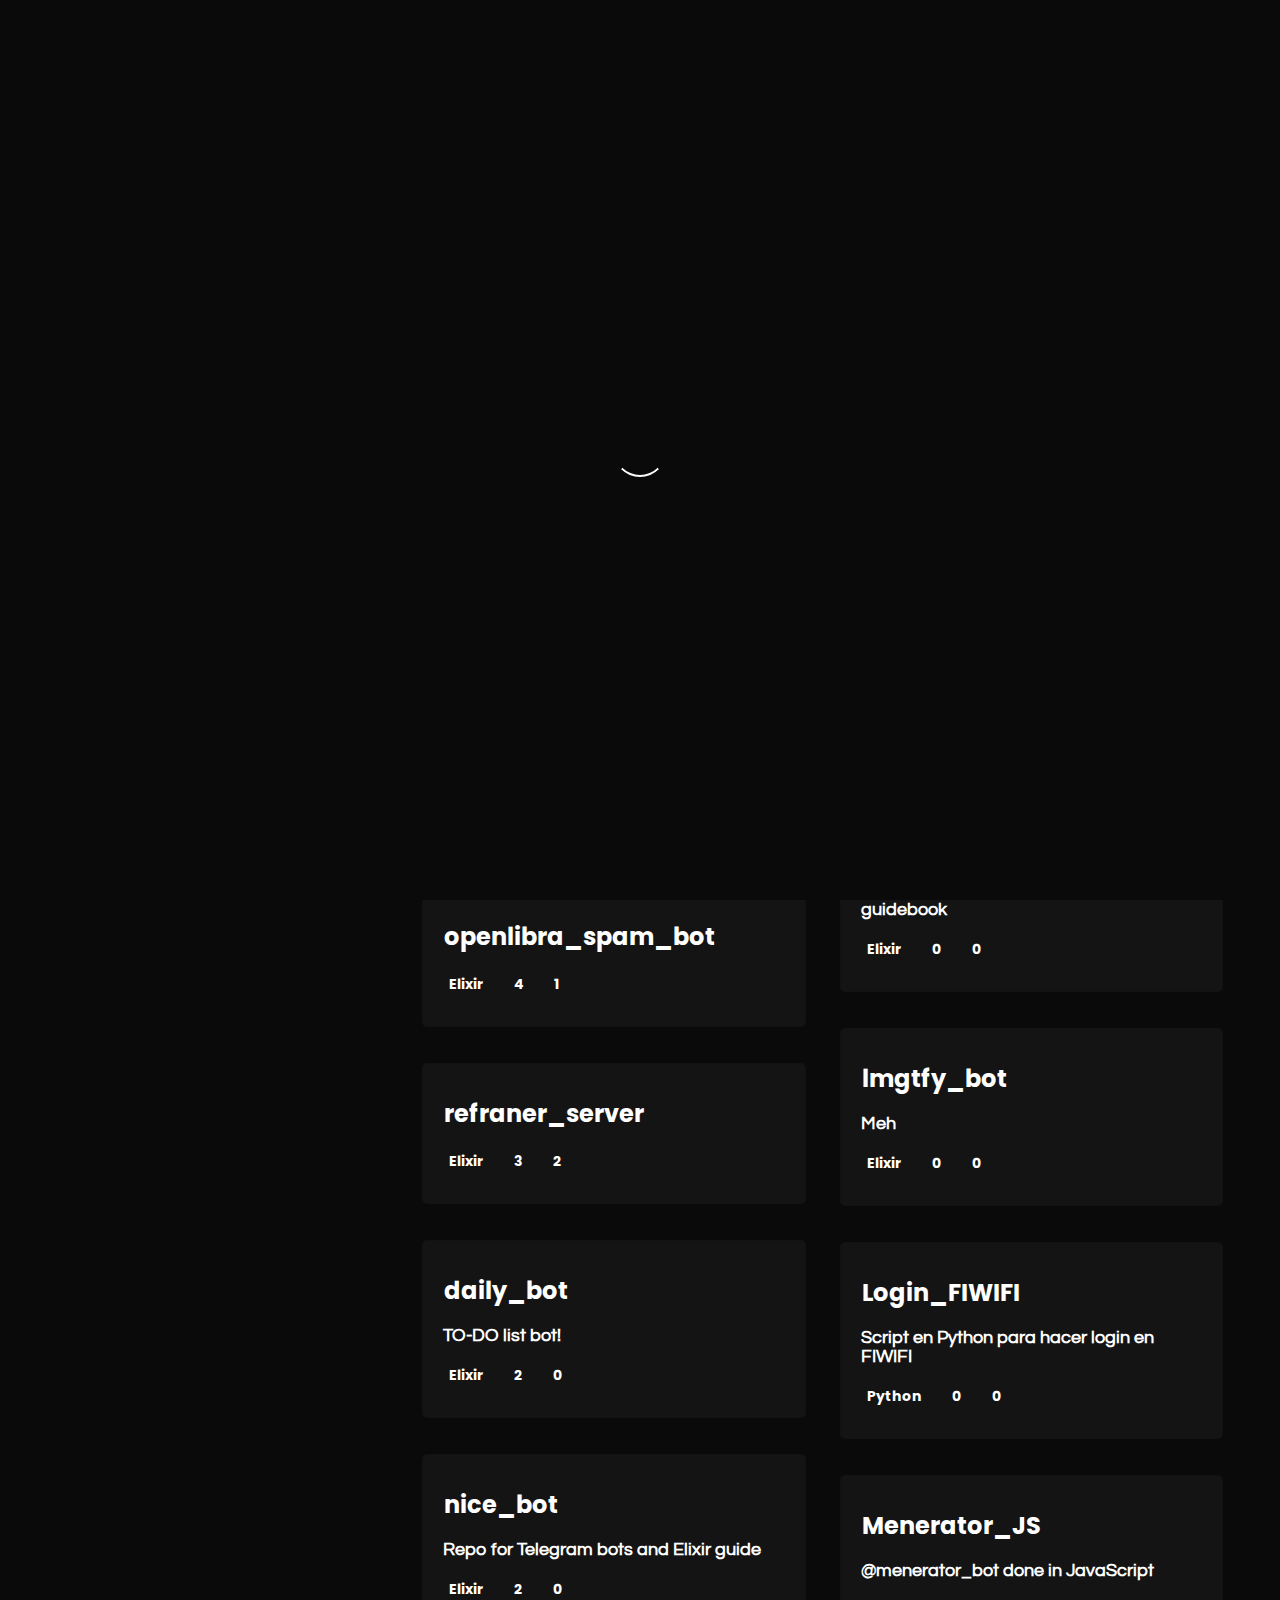
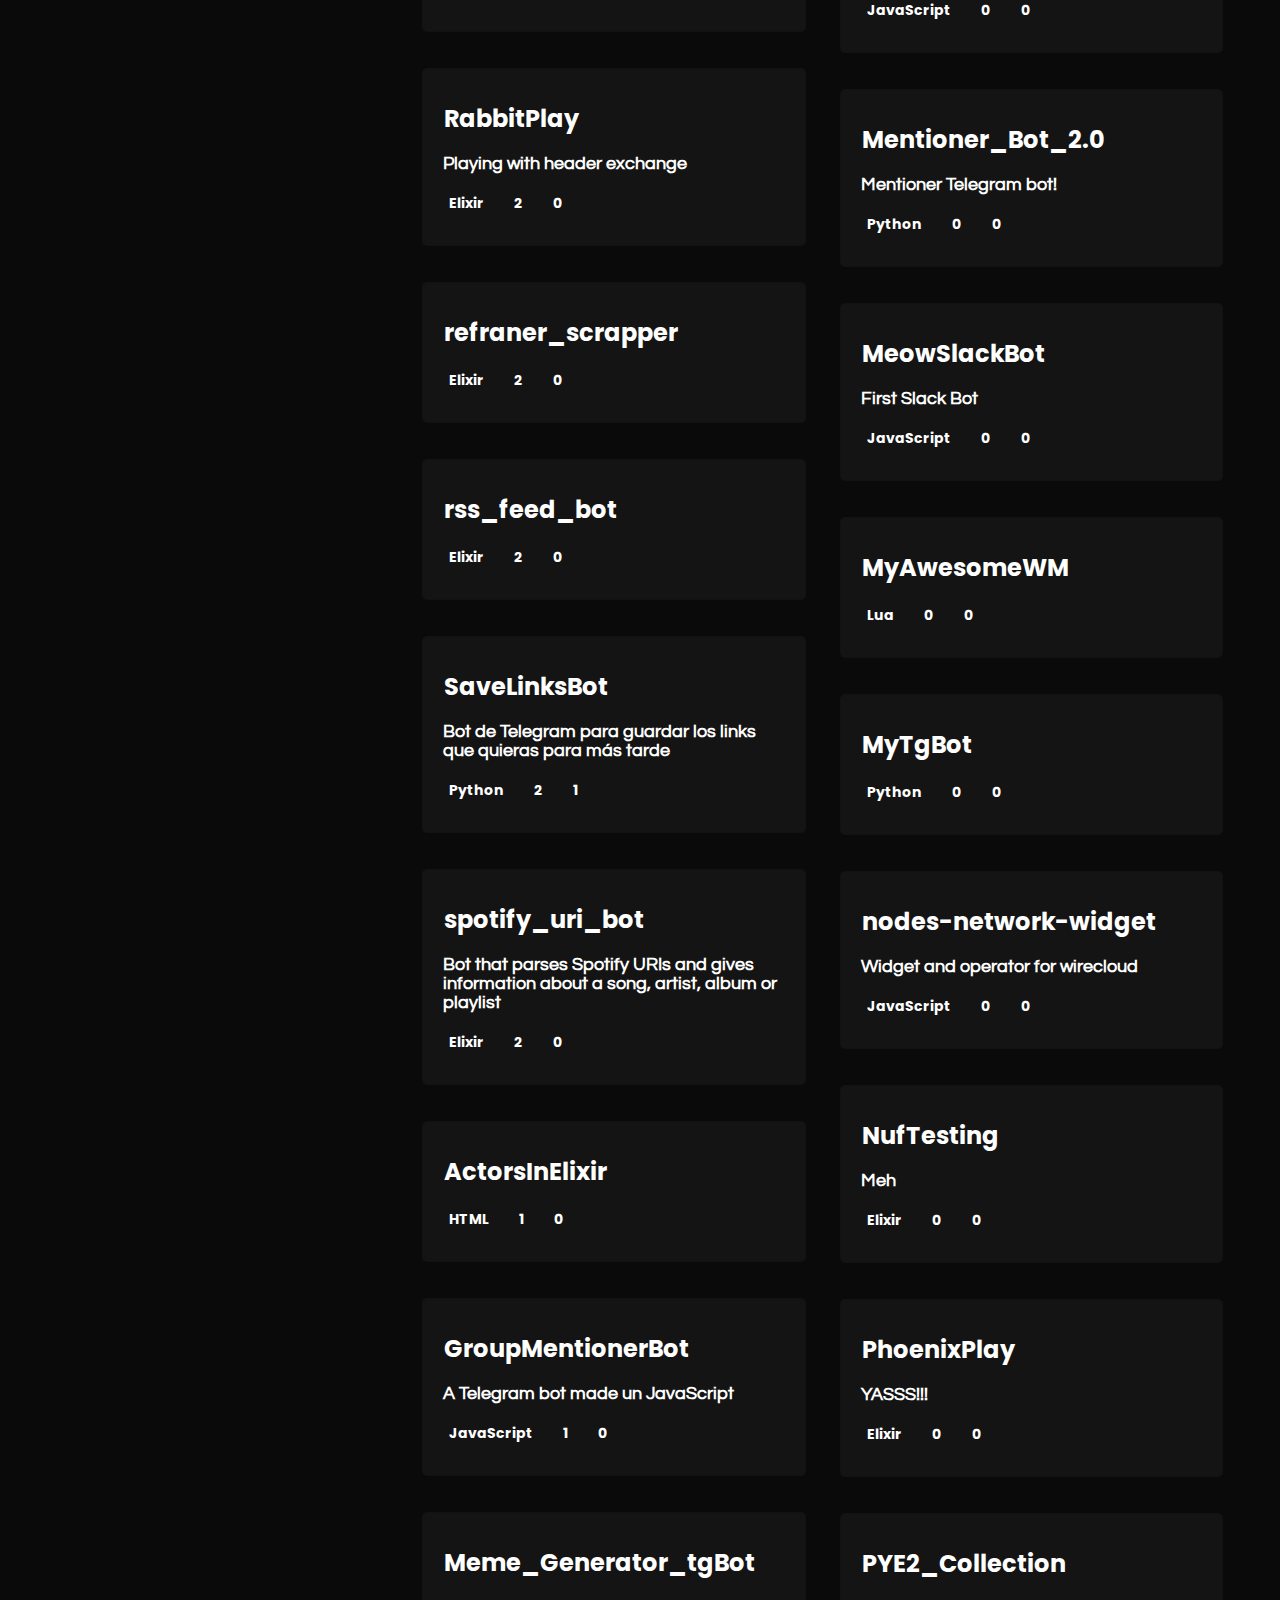
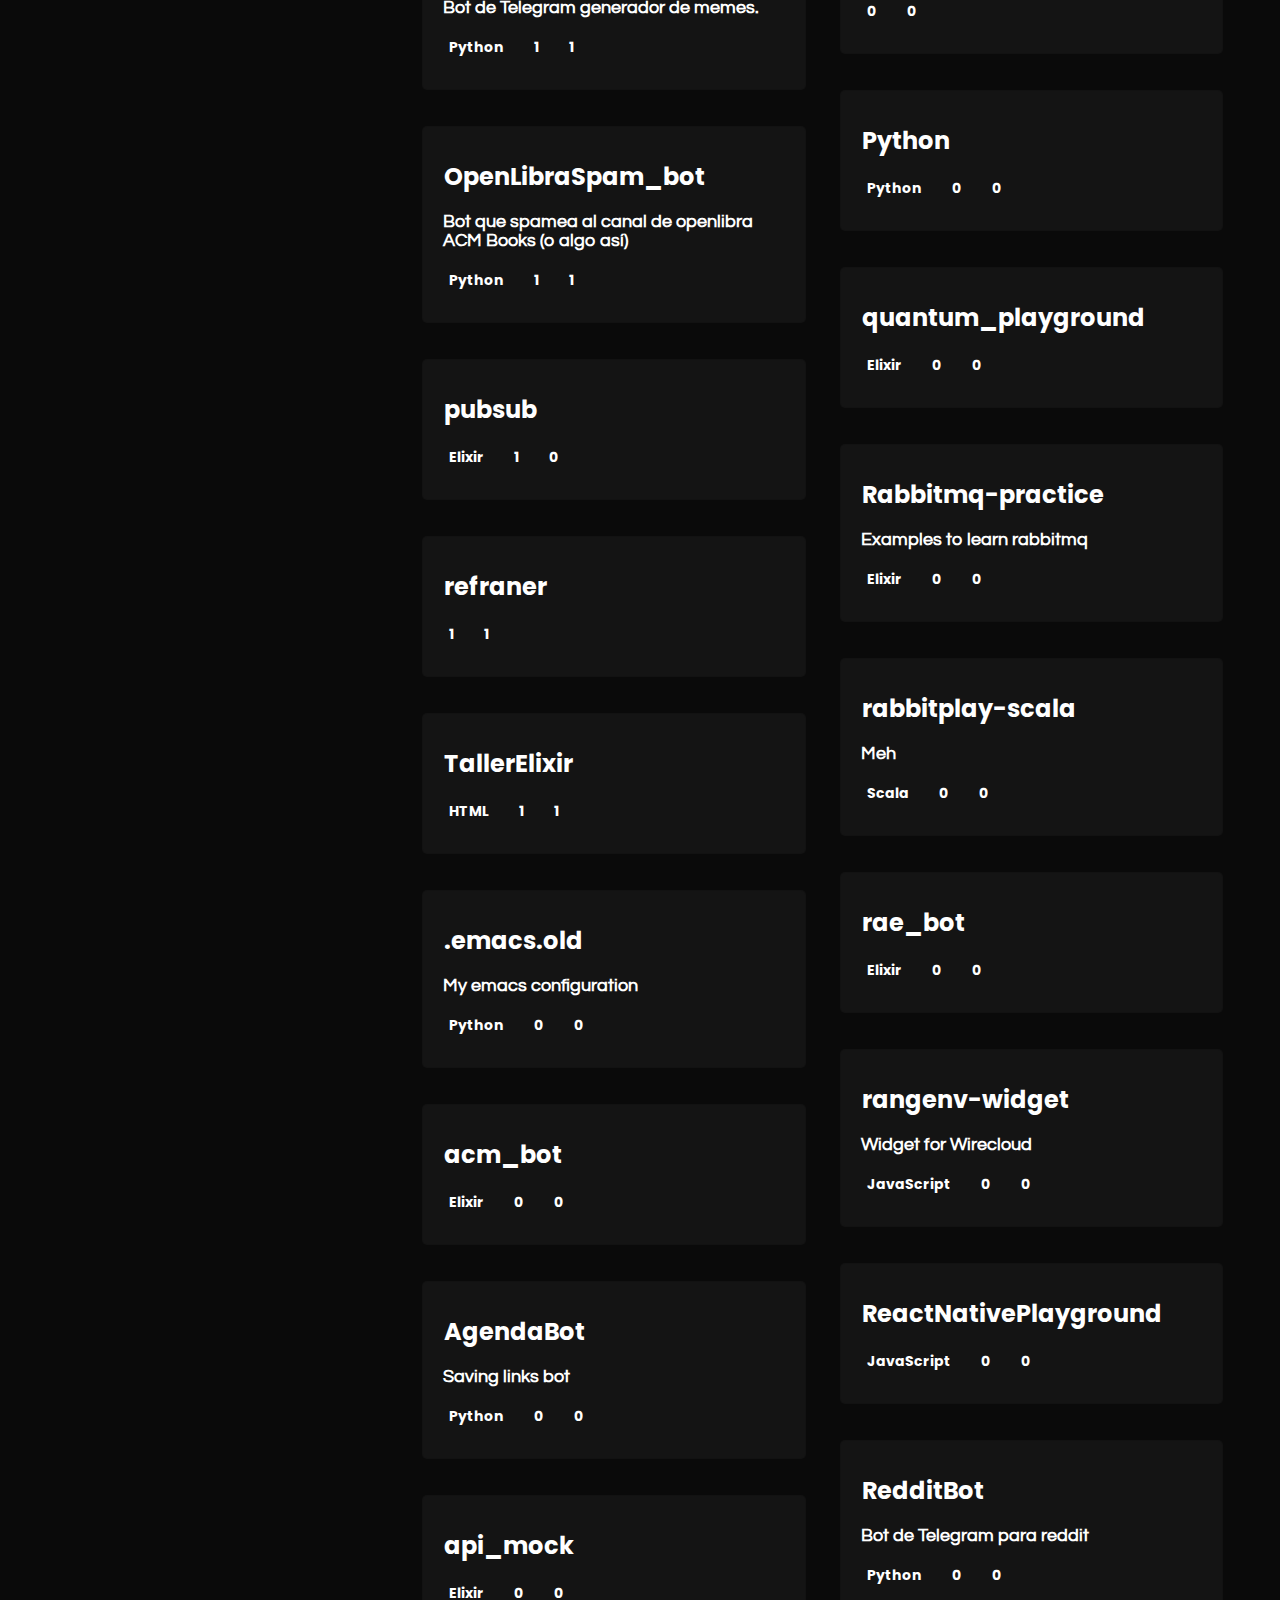
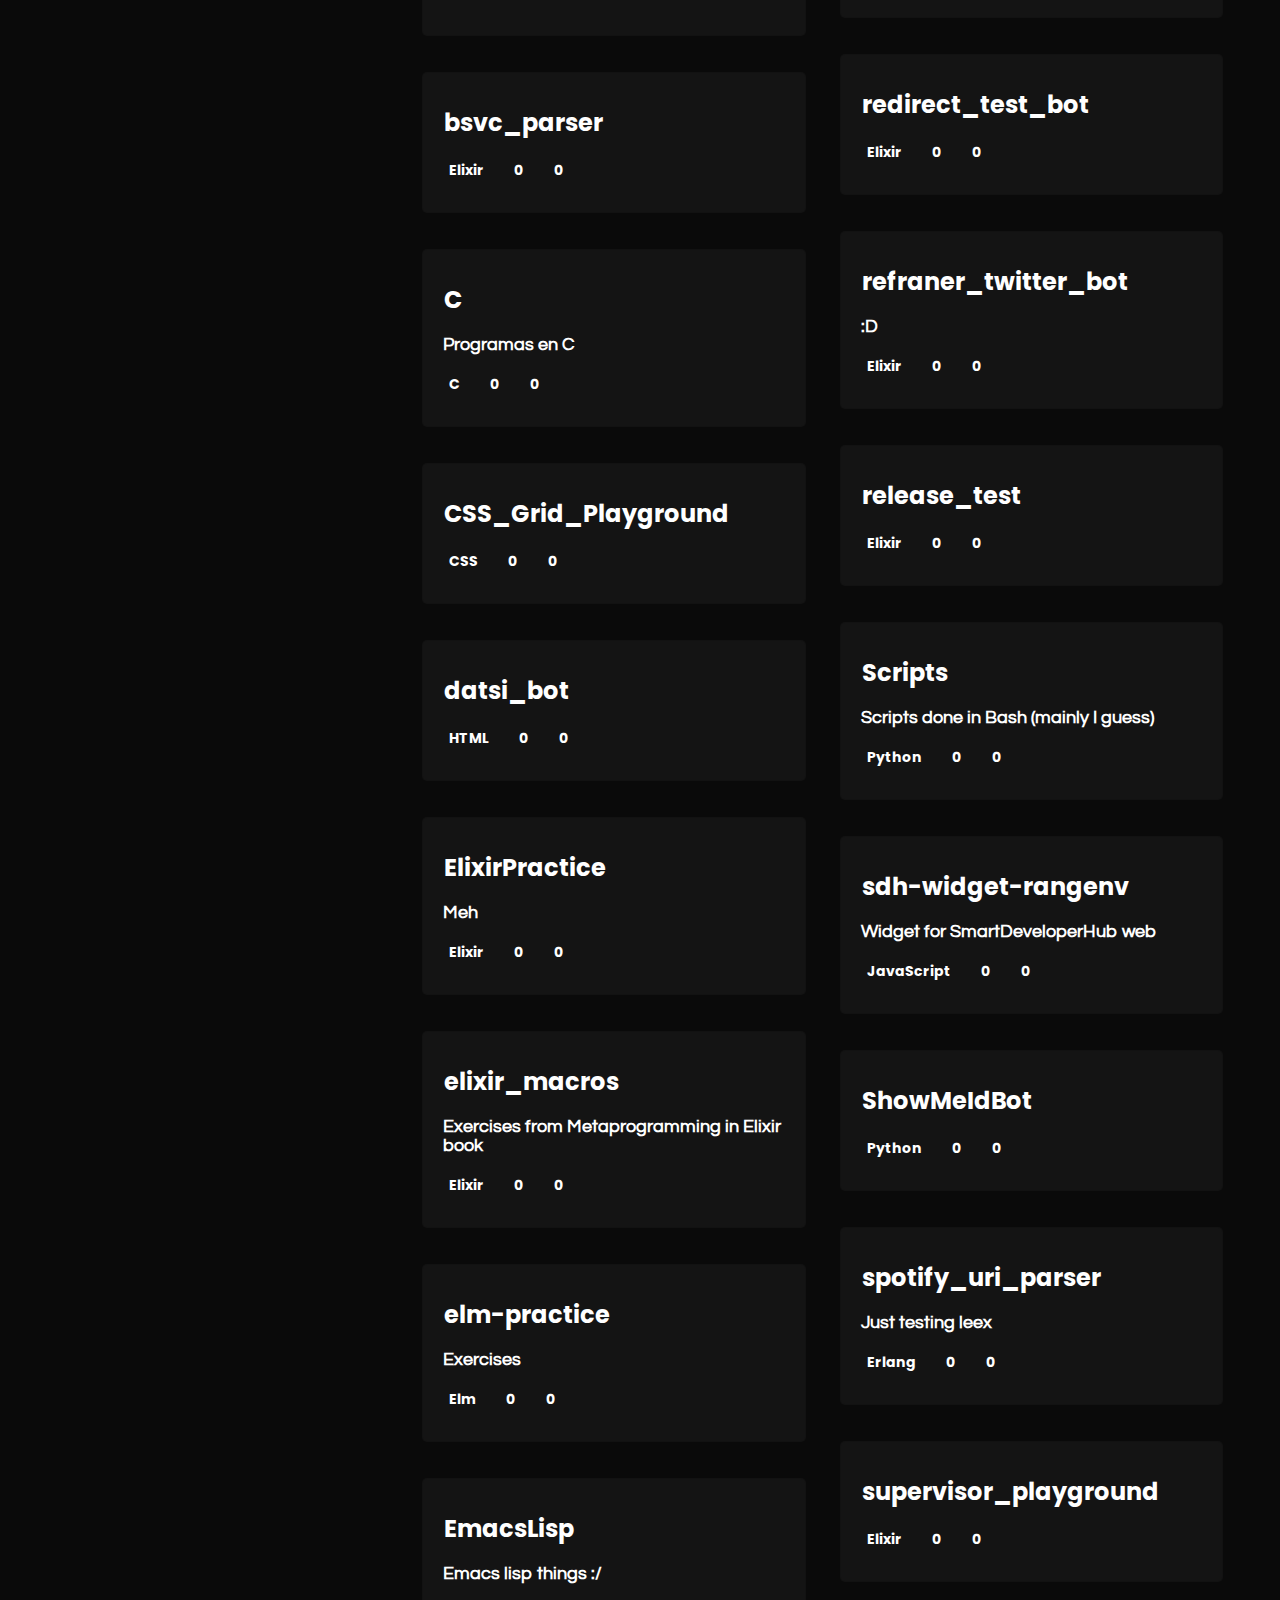
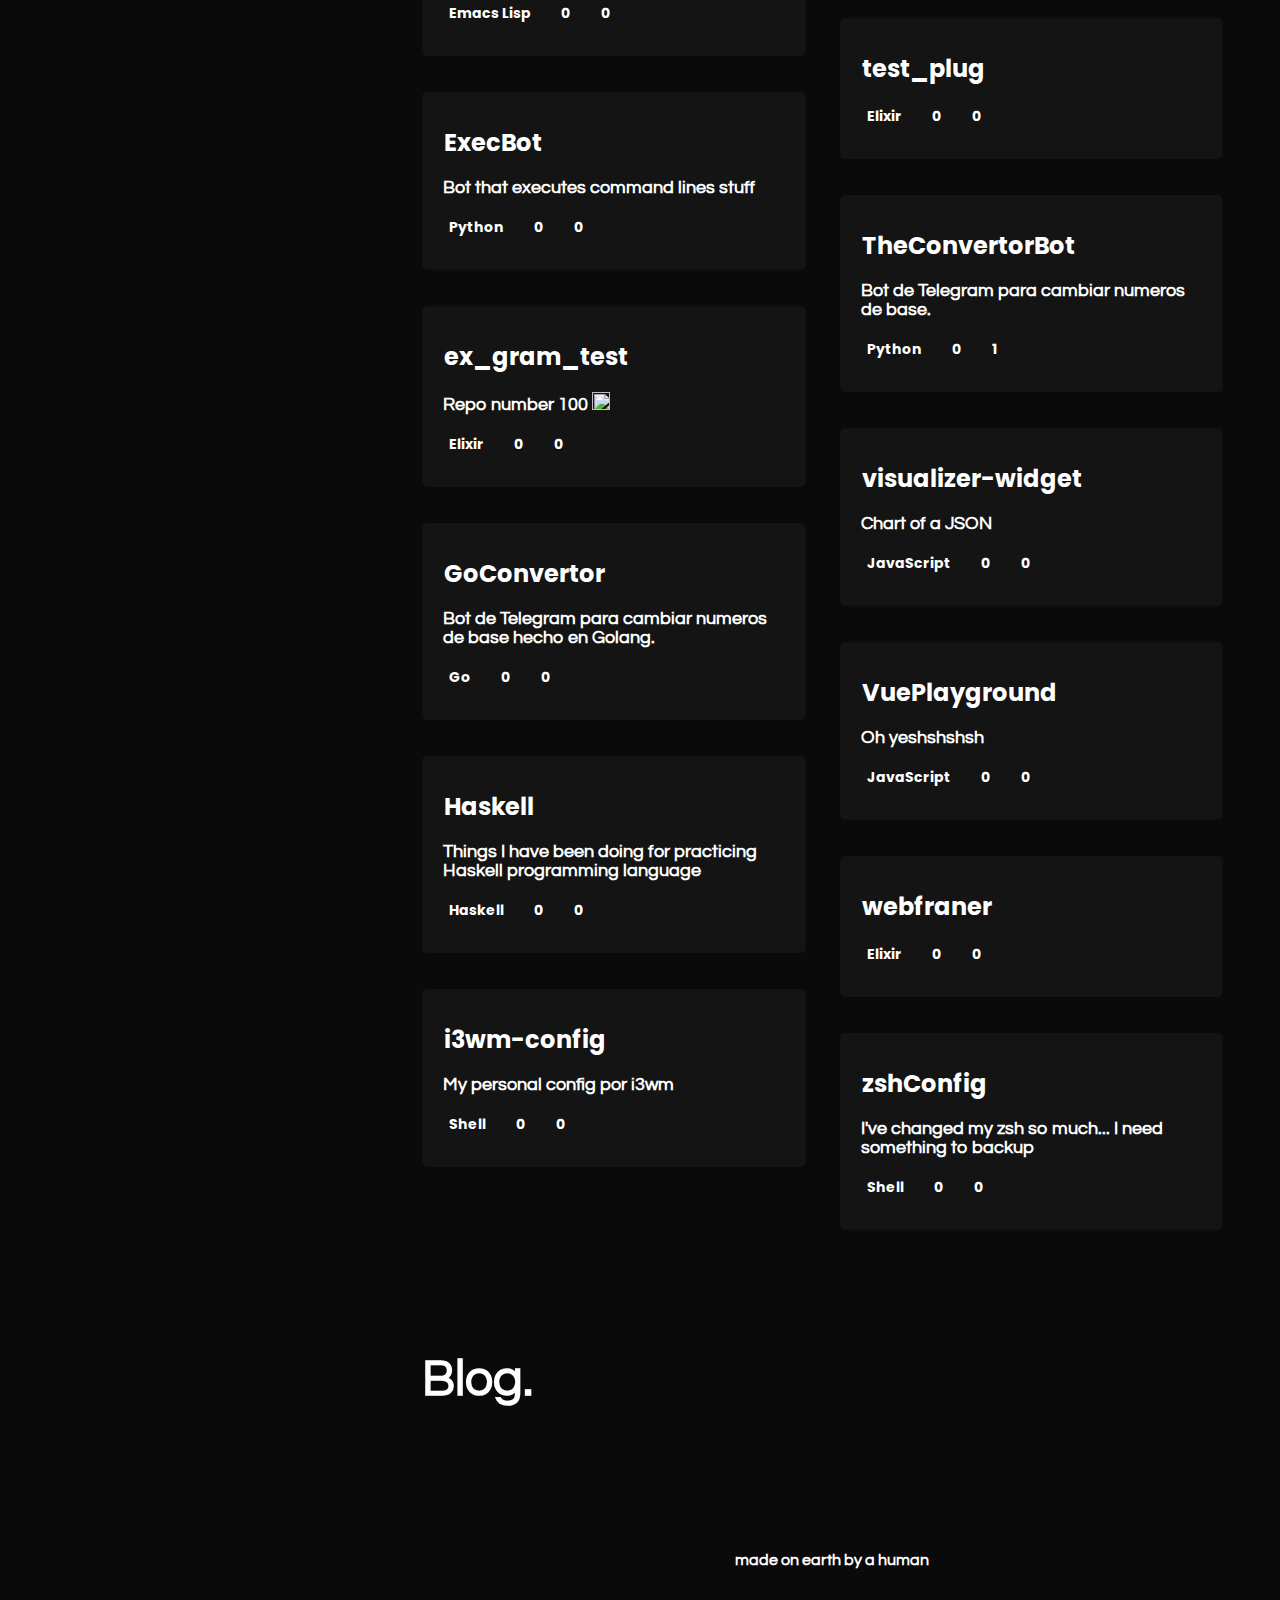
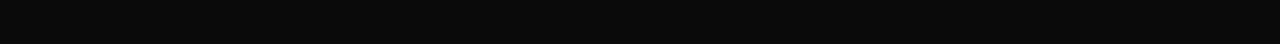
==== commit 591704e7: "Gitfolio" ====
--- a/index.html
+++ b/index.html
@@ -503,7 +503,7 @@
                             <span style="display:block;">My github.io !!</span>
                             </div>
                             <div class="bottom_section">
-                                <span style="display:none;"><i class="fas fa-code"></i>&nbsp; null</span>
+                                <span style="display:inline-block;"><i class="fas fa-code"></i>&nbsp; HTML</span>
                                 <span><i class="fas fa-star"></i>&nbsp; 0</span>
                                 <span><i class="fas fa-code-branch"></i>&nbsp; 0</span>
                             </div>
--- a/index.css
+++ b/index.css
@@ -448,9 +448,33 @@
 ::-webkit-scrollbar-track {background:var(--bg-color);}
 ::-webkit-scrollbar-thumb {background:var(--text-color);}
 :root {
-  --bg-color: #fff;
-  --text-color: rgb(10, 10, 10);
-  --blog-gray-color: rgb(80, 80, 80);
-  --background-image: linear-gradient(90deg, rgba(10, 10, 10, 0.4), rgb(10, 10, 10, 0.4)), url("https://images.unsplash.com/photo-1553748024-d1b27fb3f960?w=500&h=1000&q=80&fit=crop");
-  --background-background: #fff;
-}
+  --bg-color: rgb(10, 10, 10);
+  --text-color: #fff;
+  --blog-gray-color: rgb(180, 180, 180);
+  --background-image: linear-gradient(90deg, rgba(10, 10, 10, 0.6), rgb(10, 10, 10, 1)), url("https://i.pinimg.com/originals/13/9b/c0/139bc04adcfd5bec7235370d7ff43f40.jpg");
+  --background-background: linear-gradient(0deg, rgba(10, 10, 10, 1), rgba(10, 10, 10, 0.6)),
+    url("https://i.pinimg.com/originals/13/9b/c0/139bc04adcfd5bec7235370d7ff43f40.jpg") center center fixed;
+  --height: 50vh;
+}
+#display h1 {
+  -webkit-background-clip: text;
+  background-clip: text;
+  -webkit-text-fill-color: #fff;
+}
+#blog-display h1 {
+  -webkit-background-clip: text;
+  background-clip: text;
+  -webkit-text-fill-color: #fff;
+}
+.projects section {
+  background: rgb(20, 20, 20);
+}
+#blog_section section {
+  background: rgb(20, 20, 20);
+}
+@media (max-width: 800px) {
+  :root {
+    --background-image: linear-gradient(0deg, rgba(10, 10, 10, 1), rgba(10, 10, 10, 0)),
+    url("https://i.pinimg.com/originals/13/9b/c0/139bc04adcfd5bec7235370d7ff43f40.jpg") !important;
+  }
+}
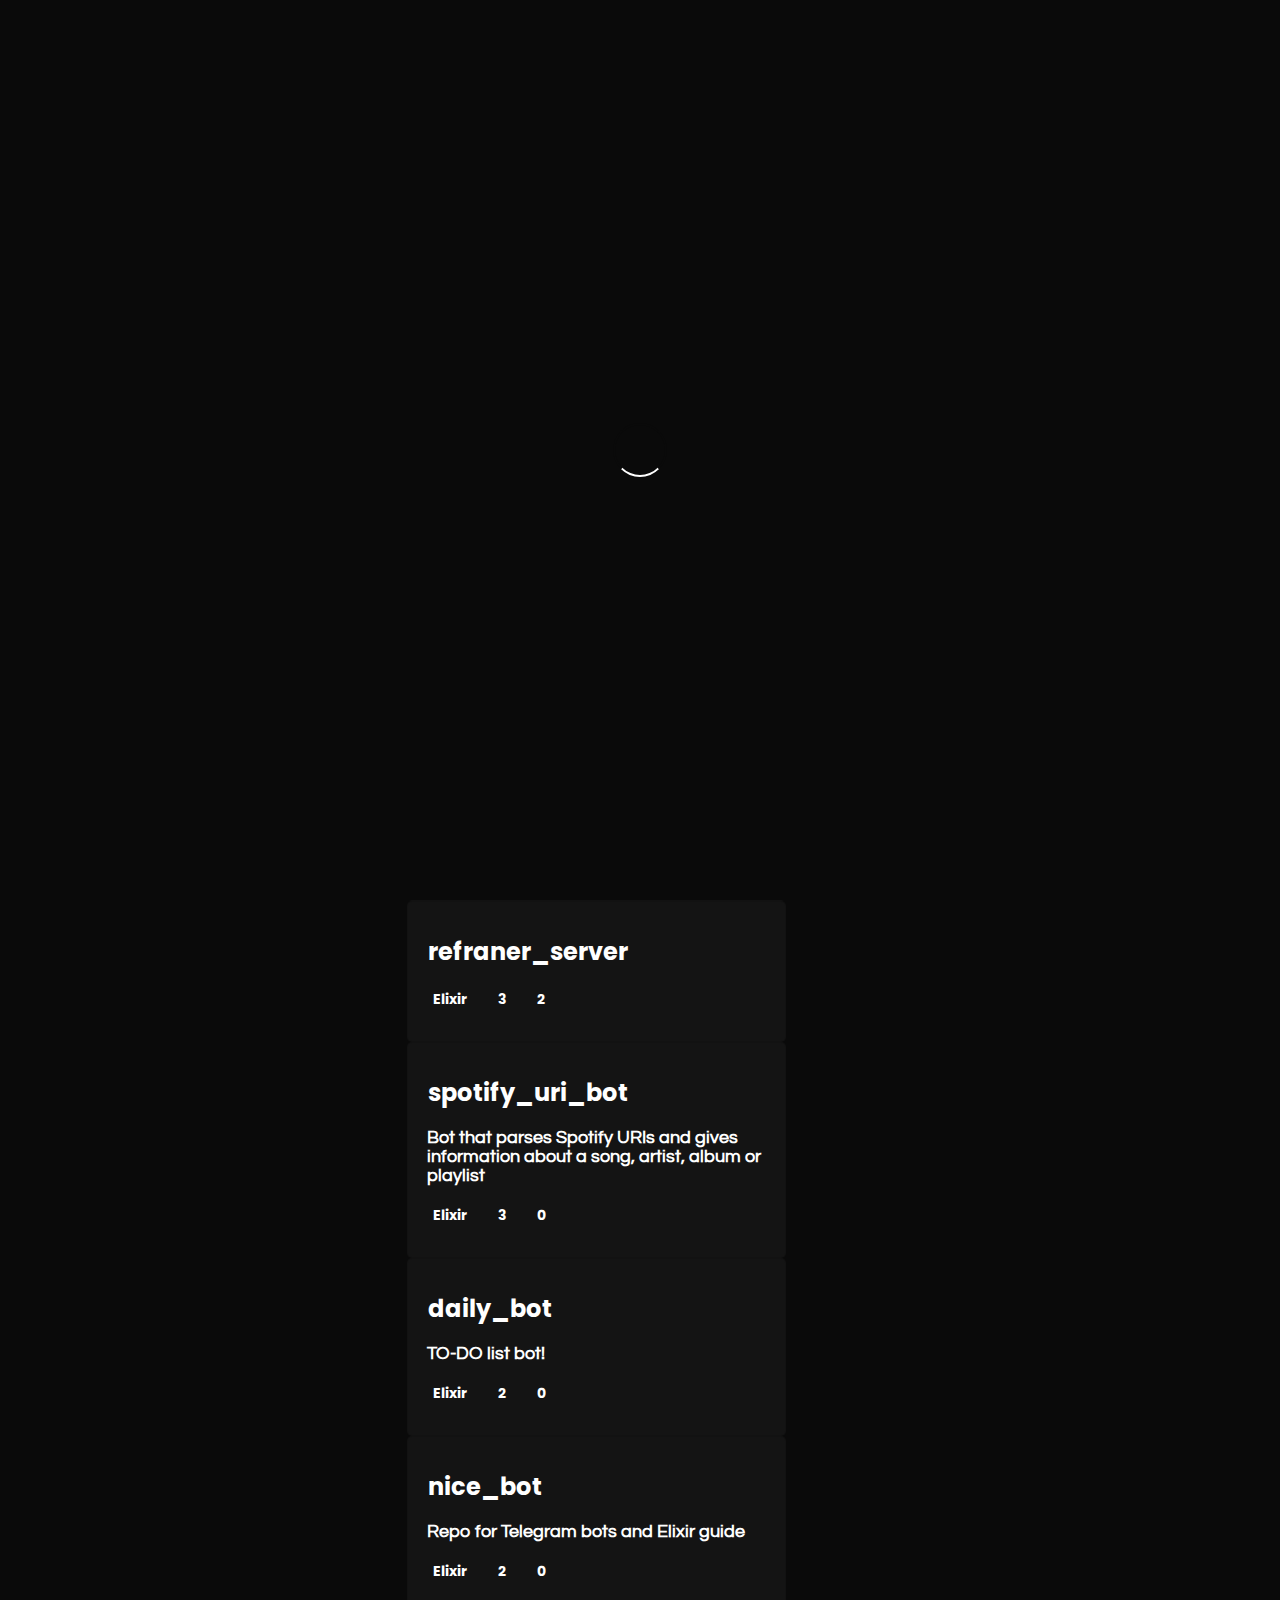
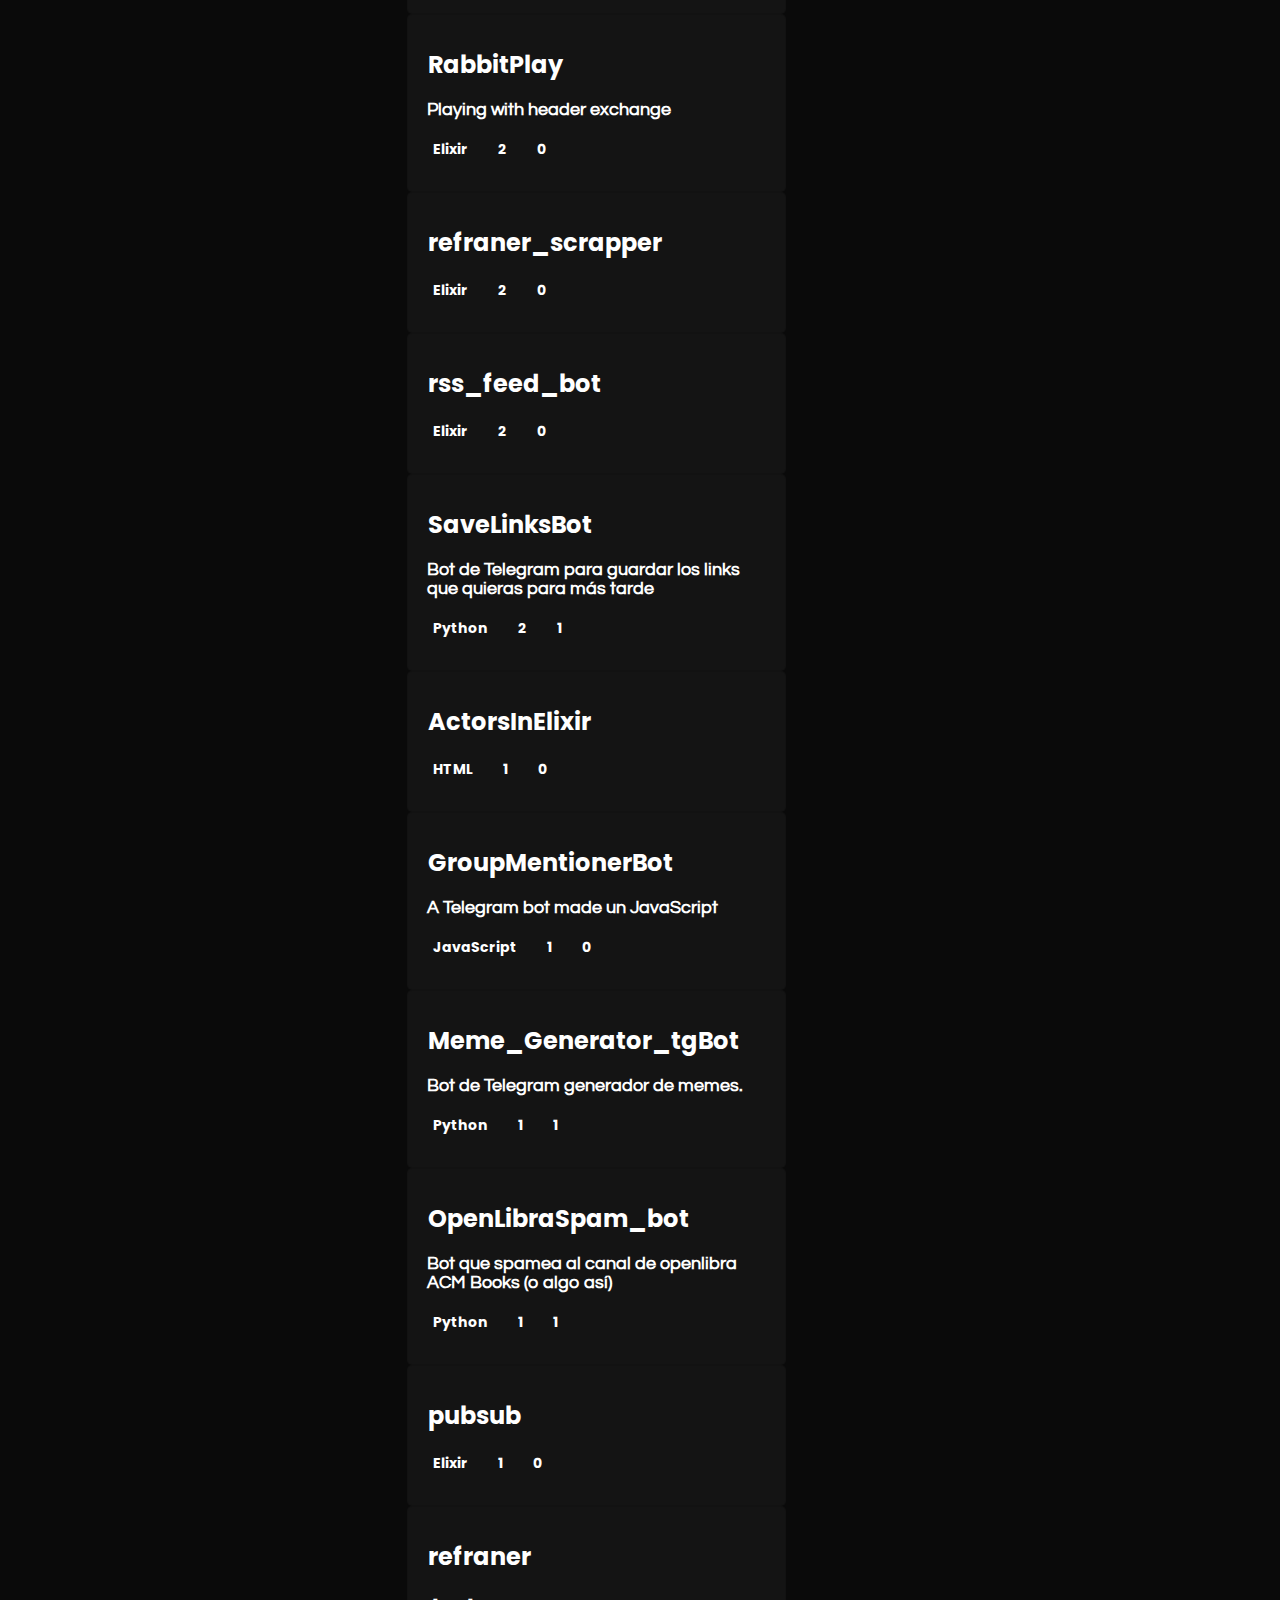
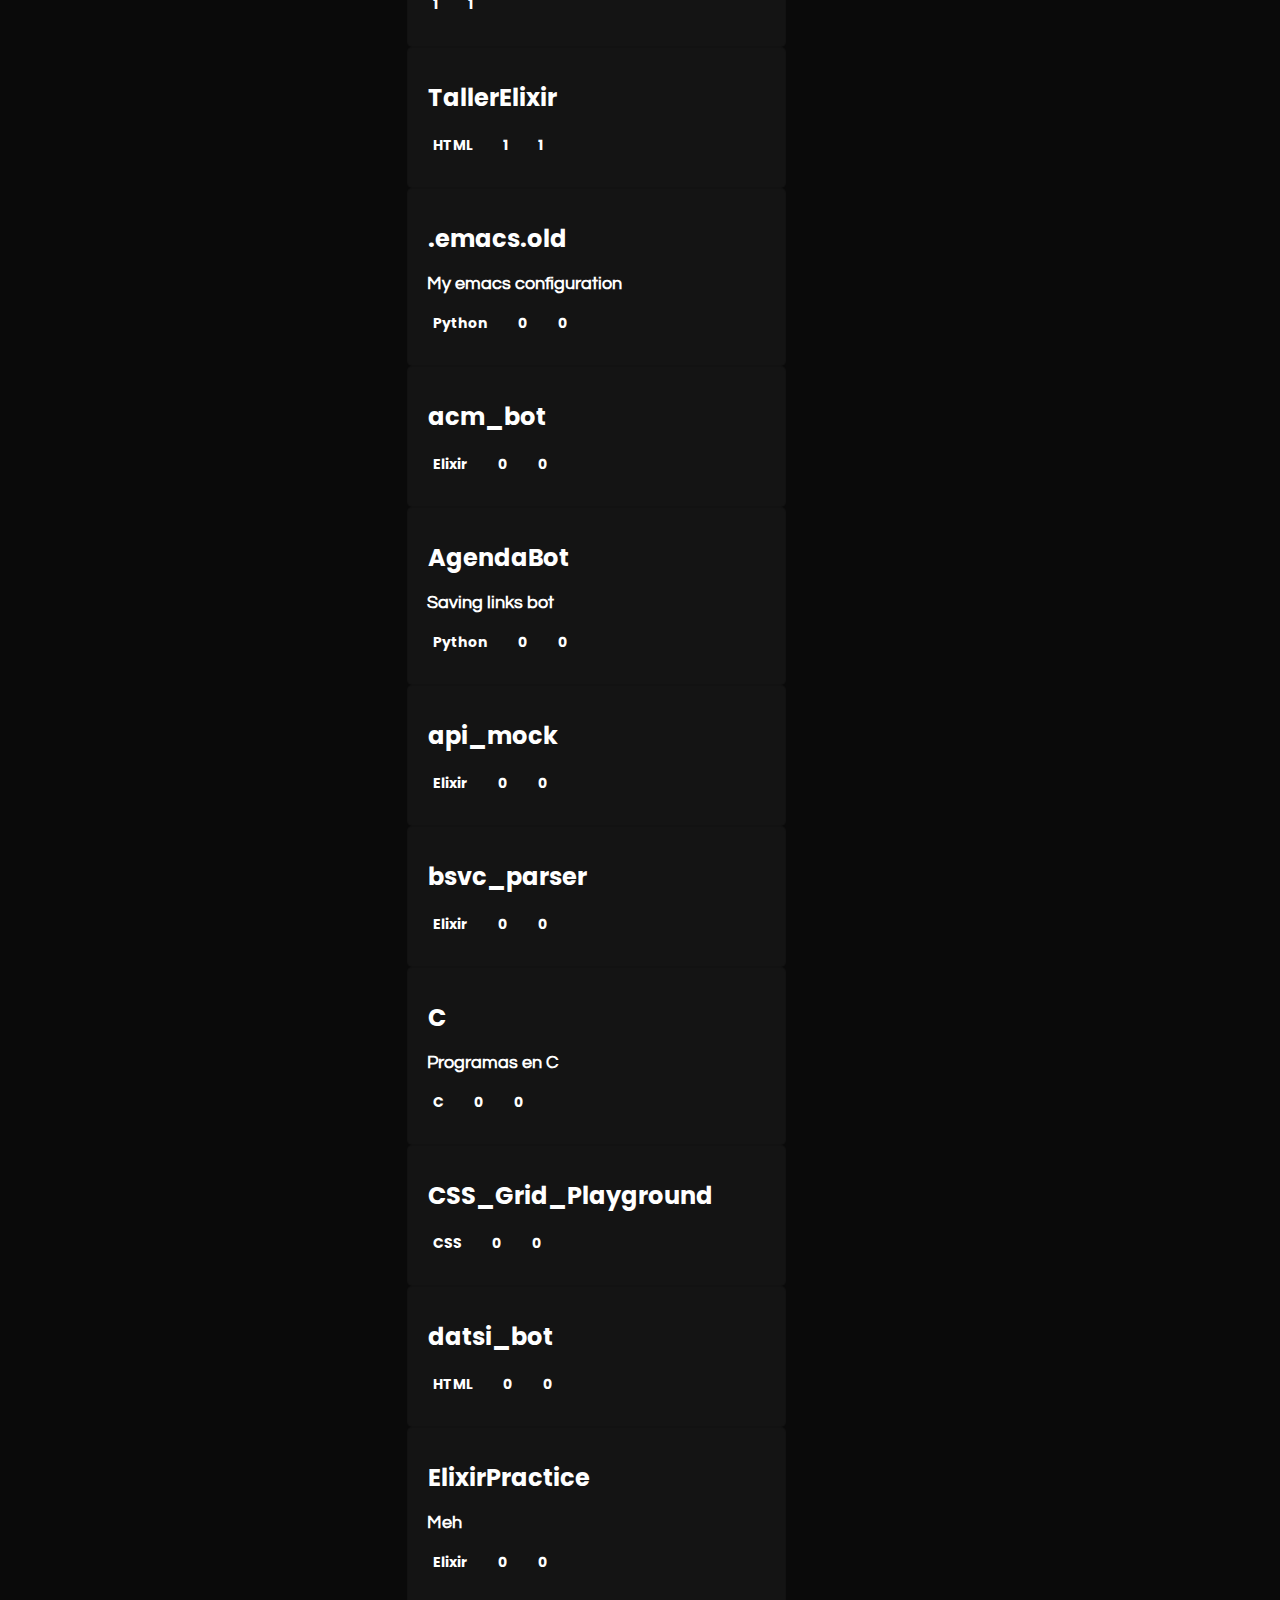
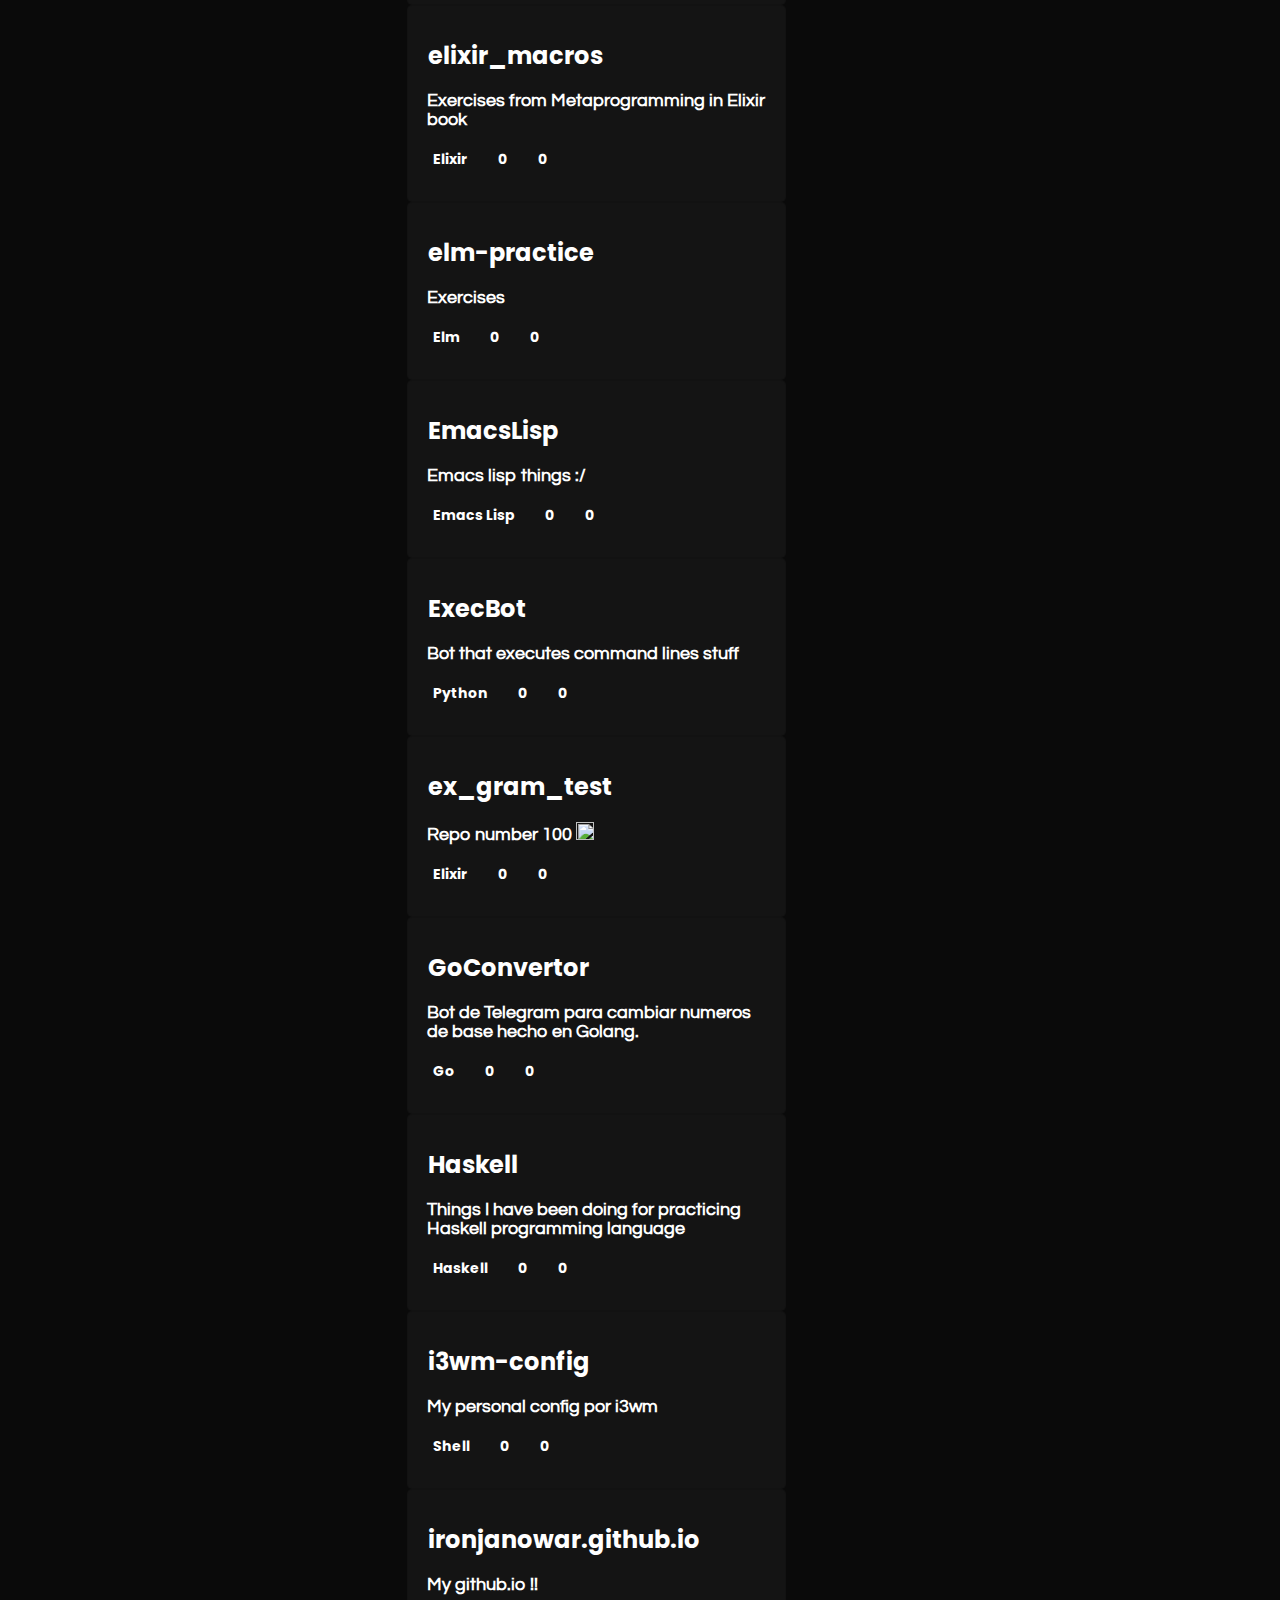
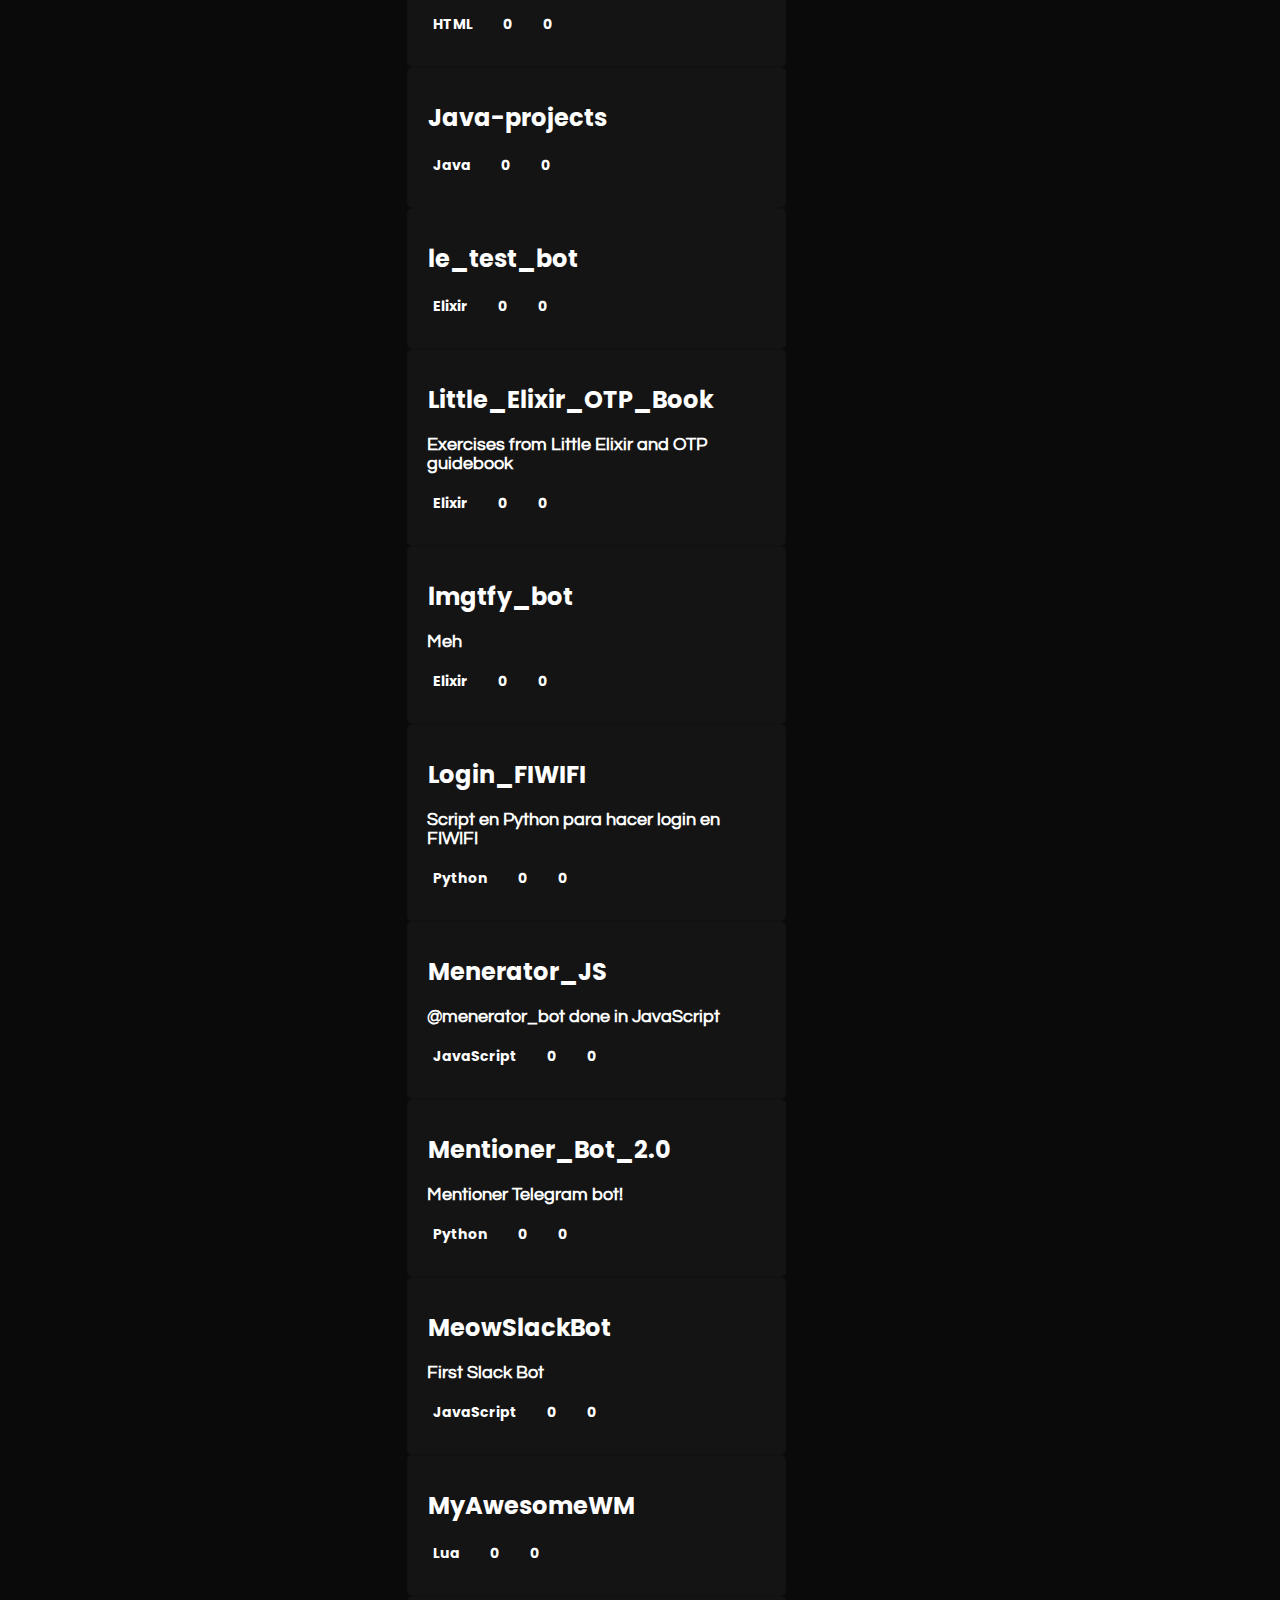
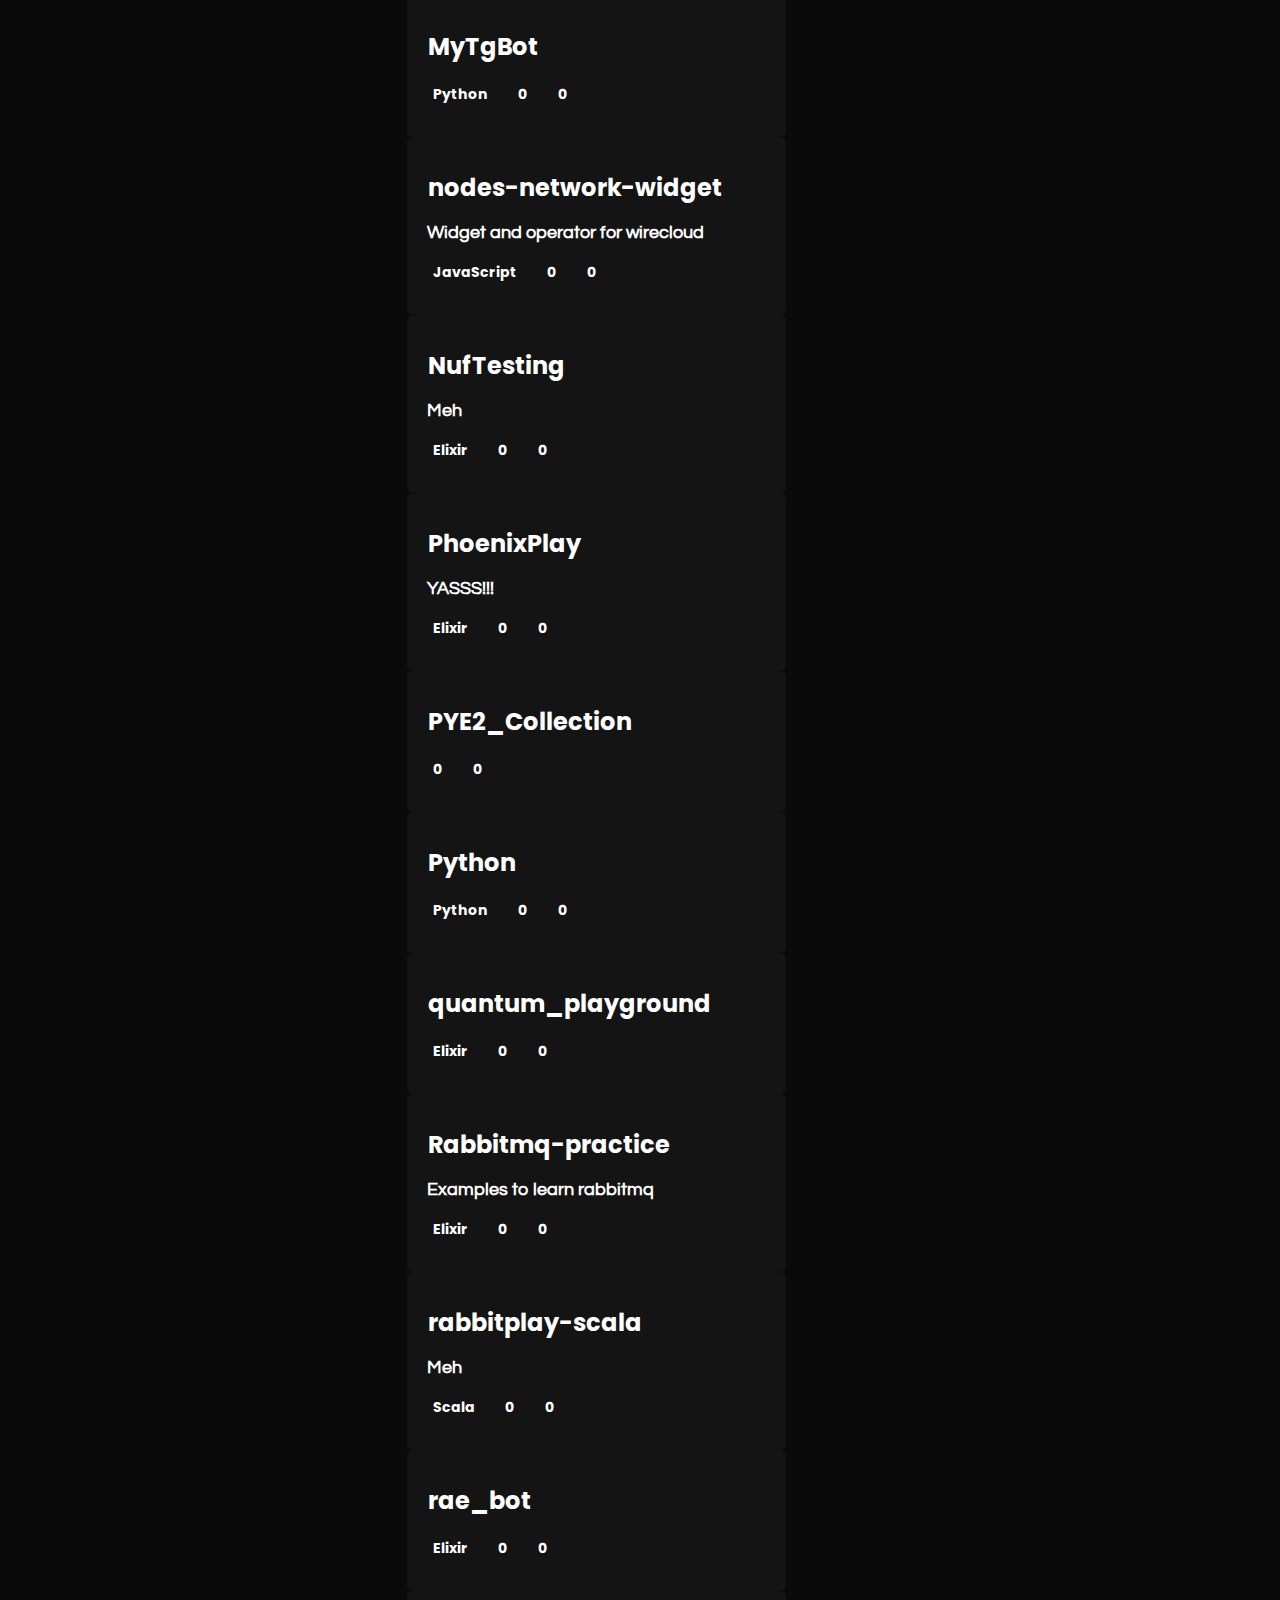
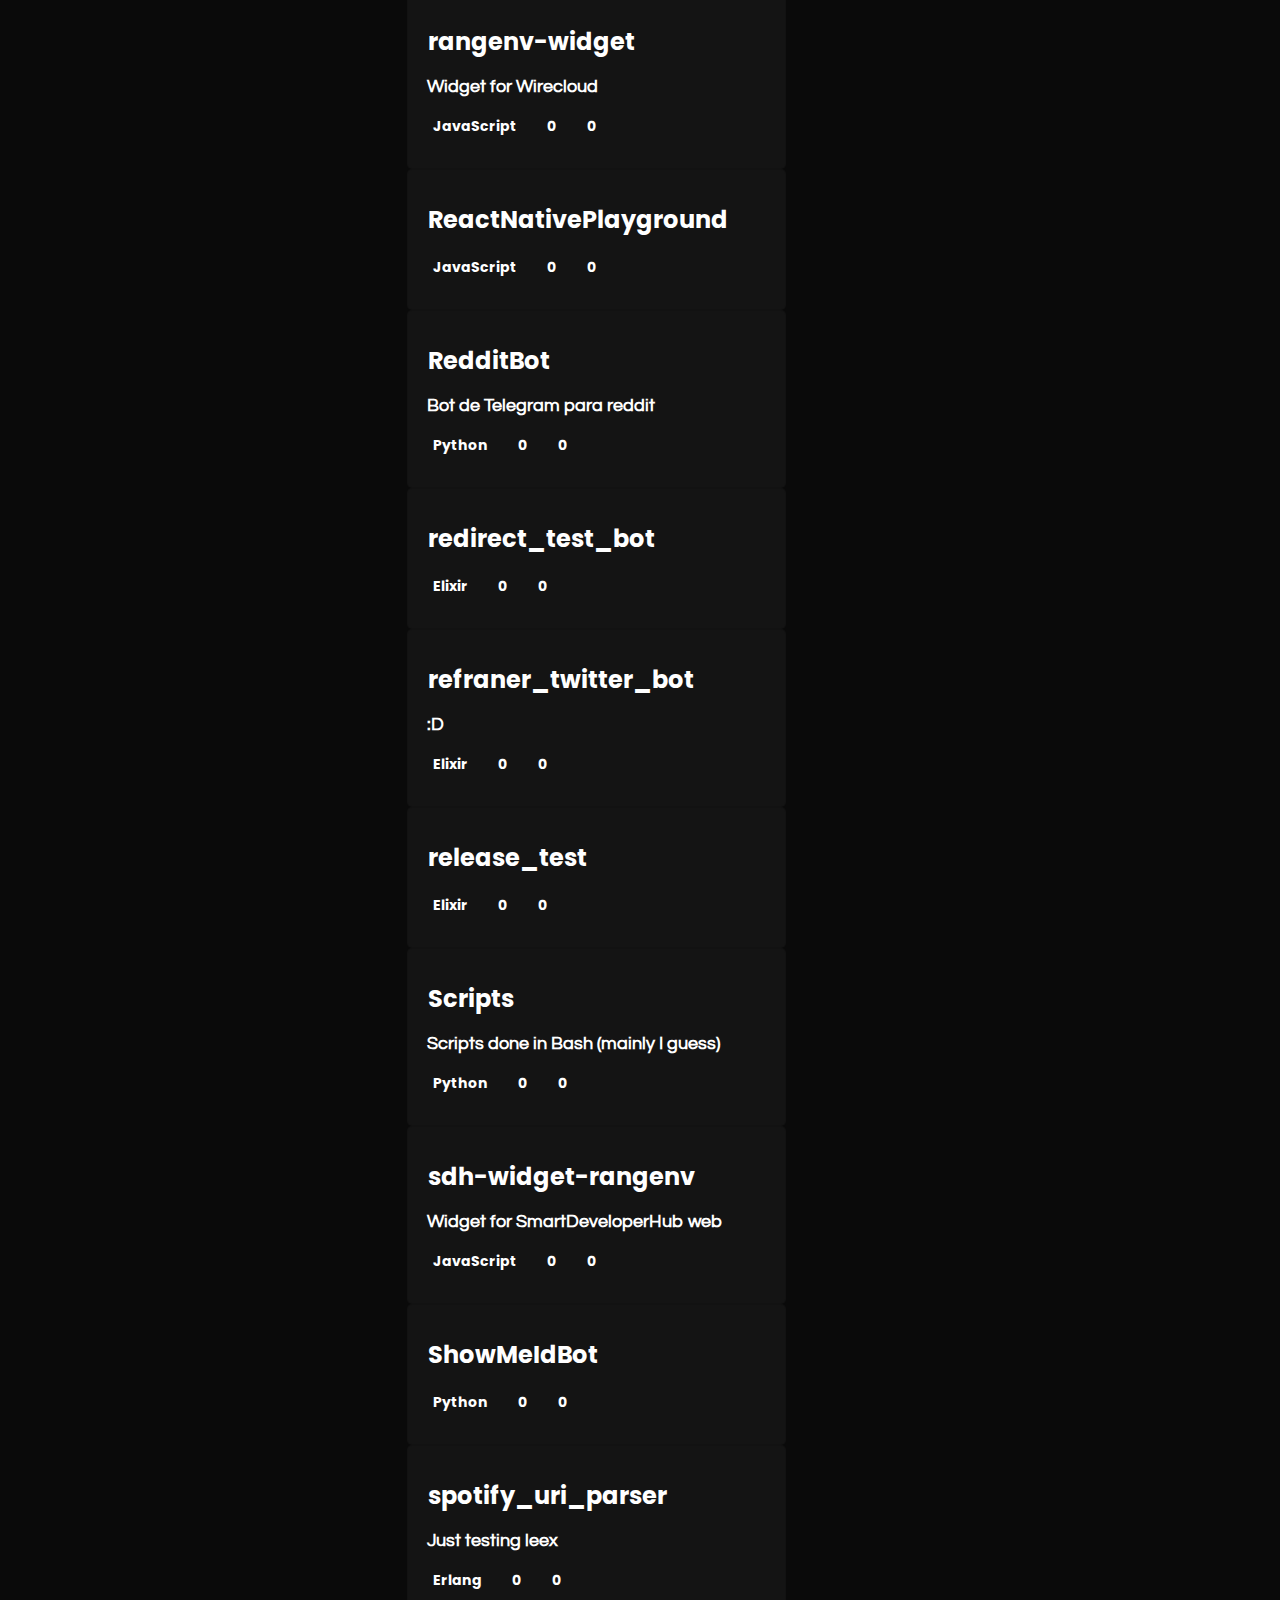
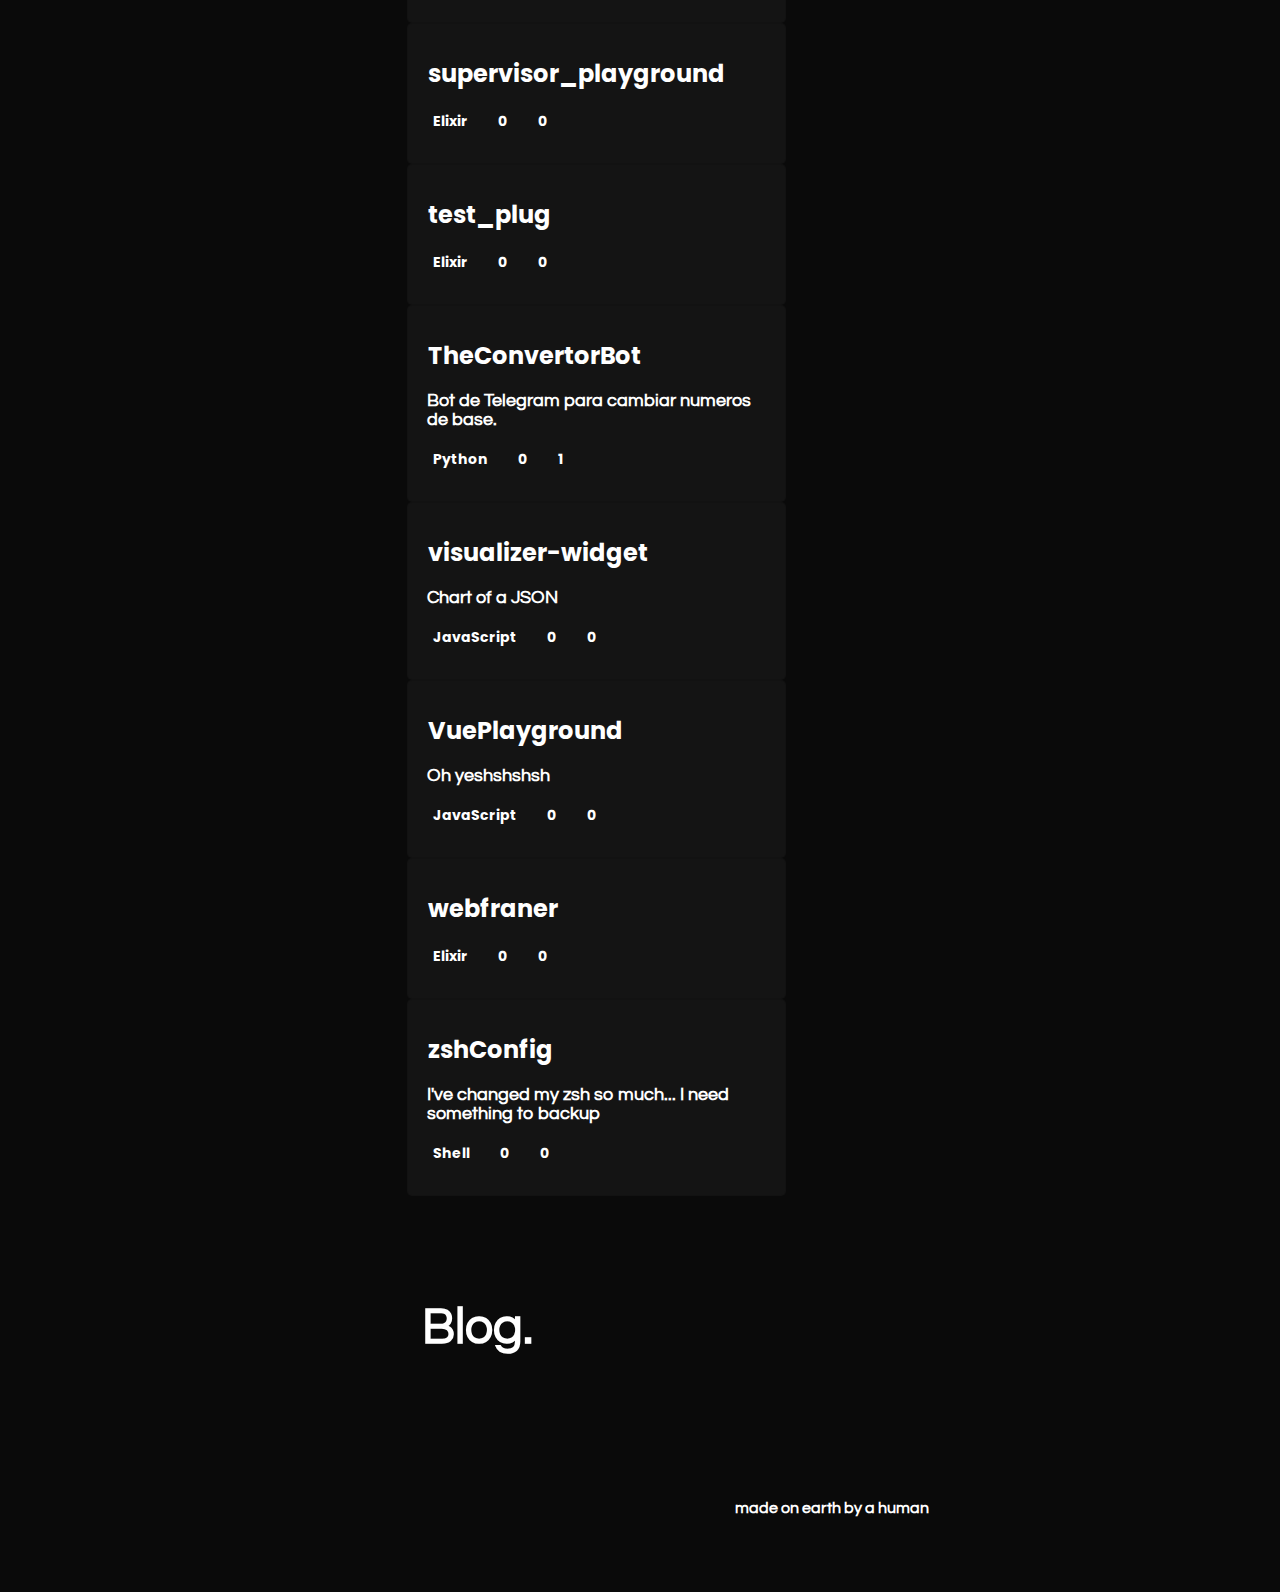
==== commit 45d583ba: "Updating gitfolio" ====
--- a/index.html
+++ b/index.html
@@ -6,6 +6,7 @@
     <link rel="stylesheet" href="https://cdnjs.cloudflare.com/ajax/libs/animate.css/3.7.0/animate.min.css">
     <link rel="stylesheet" href="https://use.fontawesome.com/releases/v5.7.1/css/all.css" integrity="sha384-fnmOCqbTlWIlj8LyTjo7mOUStjsKC4pOpQbqyi7RrhN7udi9RwhKkMHpvLbHG9Sr" crossorigin="anonymous">
     <script src="https://code.jquery.com/jquery-3.4.1.min.js" integrity="sha256-CSXorXvZcTkaix6Yvo6HppcZGetbYMGWSFlBw8HfCJo=" crossorigin="anonymous"></script>
+    <script src="https://unpkg.com/magic-grid/dist/magic-grid.min.js"></script>
     <link rel="stylesheet" href="index.css">
 <link rel="icon" href="https://avatars3.githubusercontent.com/u/9699815?v=4" type="image/png"></head>
 
@@ -93,6 +94,19 @@
                             </div>
                         </section>
                         </a>
+                        <a href="https://github.com/Ironjanowar/spotify_uri_bot" target="_blank">
+                        <section>
+                            <div class="section_title">spotify_uri_bot</div>
+                            <div class="about_section">
+                            <span style="display:block;">Bot that parses Spotify URIs and gives information about a song, artist, album or playlist</span>
+                            </div>
+                            <div class="bottom_section">
+                                <span style="display:inline-block;"><i class="fas fa-code"></i>&nbsp; Elixir</span>
+                                <span><i class="fas fa-star"></i>&nbsp; 3</span>
+                                <span><i class="fas fa-code-branch"></i>&nbsp; 0</span>
+                            </div>
+                        </section>
+                        </a>
                         <a href="https://github.com/Ironjanowar/daily_bot" target="_blank">
                         <section>
                             <div class="section_title">daily_bot</div>
@@ -168,19 +182,6 @@
                                 <span style="display:inline-block;"><i class="fas fa-code"></i>&nbsp; Python</span>
                                 <span><i class="fas fa-star"></i>&nbsp; 2</span>
                                 <span><i class="fas fa-code-branch"></i>&nbsp; 1</span>
-                            </div>
-                        </section>
-                        </a>
-                        <a href="https://github.com/Ironjanowar/spotify_uri_bot" target="_blank">
-                        <section>
-                            <div class="section_title">spotify_uri_bot</div>
-                            <div class="about_section">
-                            <span style="display:block;">Bot that parses Spotify URIs and gives information about a song, artist, album or playlist</span>
-                            </div>
-                            <div class="bottom_section">
-                                <span style="display:inline-block;"><i class="fas fa-code"></i>&nbsp; Elixir</span>
-                                <span><i class="fas fa-star"></i>&nbsp; 2</span>
-                                <span><i class="fas fa-code-branch"></i>&nbsp; 0</span>
                             </div>
                         </section>
                         </a>
@@ -1033,5 +1034,32 @@
         }
     </script>
 
+    <script>
+        const magicProjectsGrid = new MagicGrid({
+          container: '#work_section',
+          animate: false,
+          gutter: 30, // default gutter size
+          static: true,
+          useMin: false,
+          maxColumns: 2,
+          useTransform: true
+        });
+
+        const magicForksGrid = new MagicGrid({
+          container: '#forks_section',
+          animate: false,
+          gutter: 30, // default gutter size
+          static: true,
+          useMin: false,
+          maxColumns: 2,
+          useTransform: true
+        })
+
+        $('document').ready(() => {
+          magicProjectsGrid.listen();
+          magicForksGrid.listen();
+        });
+    </script>
+
 
 </body></html>--- a/index.css
+++ b/index.css
@@ -211,8 +211,13 @@
 #profile_img {
     width:180px;
     height:180px;
+    min-width:180px;
+    min-height:180px;
+    max-width:180px;
+    max-height:180px;
     border-radius:5px;
     background-size:cover !important;
+    background-repeat:no-repeat !important;
 }
 
 #profile div {
@@ -272,11 +277,18 @@
 }
 
 .projects {
-    columns:2;
+  margin-left: -15px; /* align section w/ heading above */
+}
+
+.projects a {
+  /* 30px is the gutter size in magic grid */
+  width: calc(49% - 30px);  /* 49% avoids a weird single column on some wide screens */
+  display: flex;
+  text-decoration: none;
 }
 
 .projects section {
-    width:85%;
+    width: 100%;
     padding:2.5vh 5%;
     display:inline-block;
     border-radius:5px;
@@ -284,7 +296,6 @@
     border:1px solid rgb(0, 0, 0, 0.08);
     box-shadow:0px 0px 0px rgb(0, 0, 0, 0);
     transition:0.4s ease-in-out;
-    margin:2vh 0px;
     transform:scale(1);
 }
 
@@ -332,7 +343,6 @@
 }
 
 #blogs {
-    columns:2;
 }
 
 #blogs section {
@@ -395,19 +405,25 @@
     #profile_img {
         width:120px;
         height:120px;
+        min-width:120px;
+        min-height:120px;
+        max-width:120px;
+        max-height:120px;
         margin:0px auto !important;
     }
     #work {
         margin:0px;
     }
     .projects {
-        columns:1;
+      margin-left: 0; /* remove neg margin to align w/ header */
+    }
+    .projects a {
+      width: 100%;
     }
     .projects section {
         width:88%;
     }
     #blogs {
-        columns:1;
     }
     #blogs section {
         width:98%;
